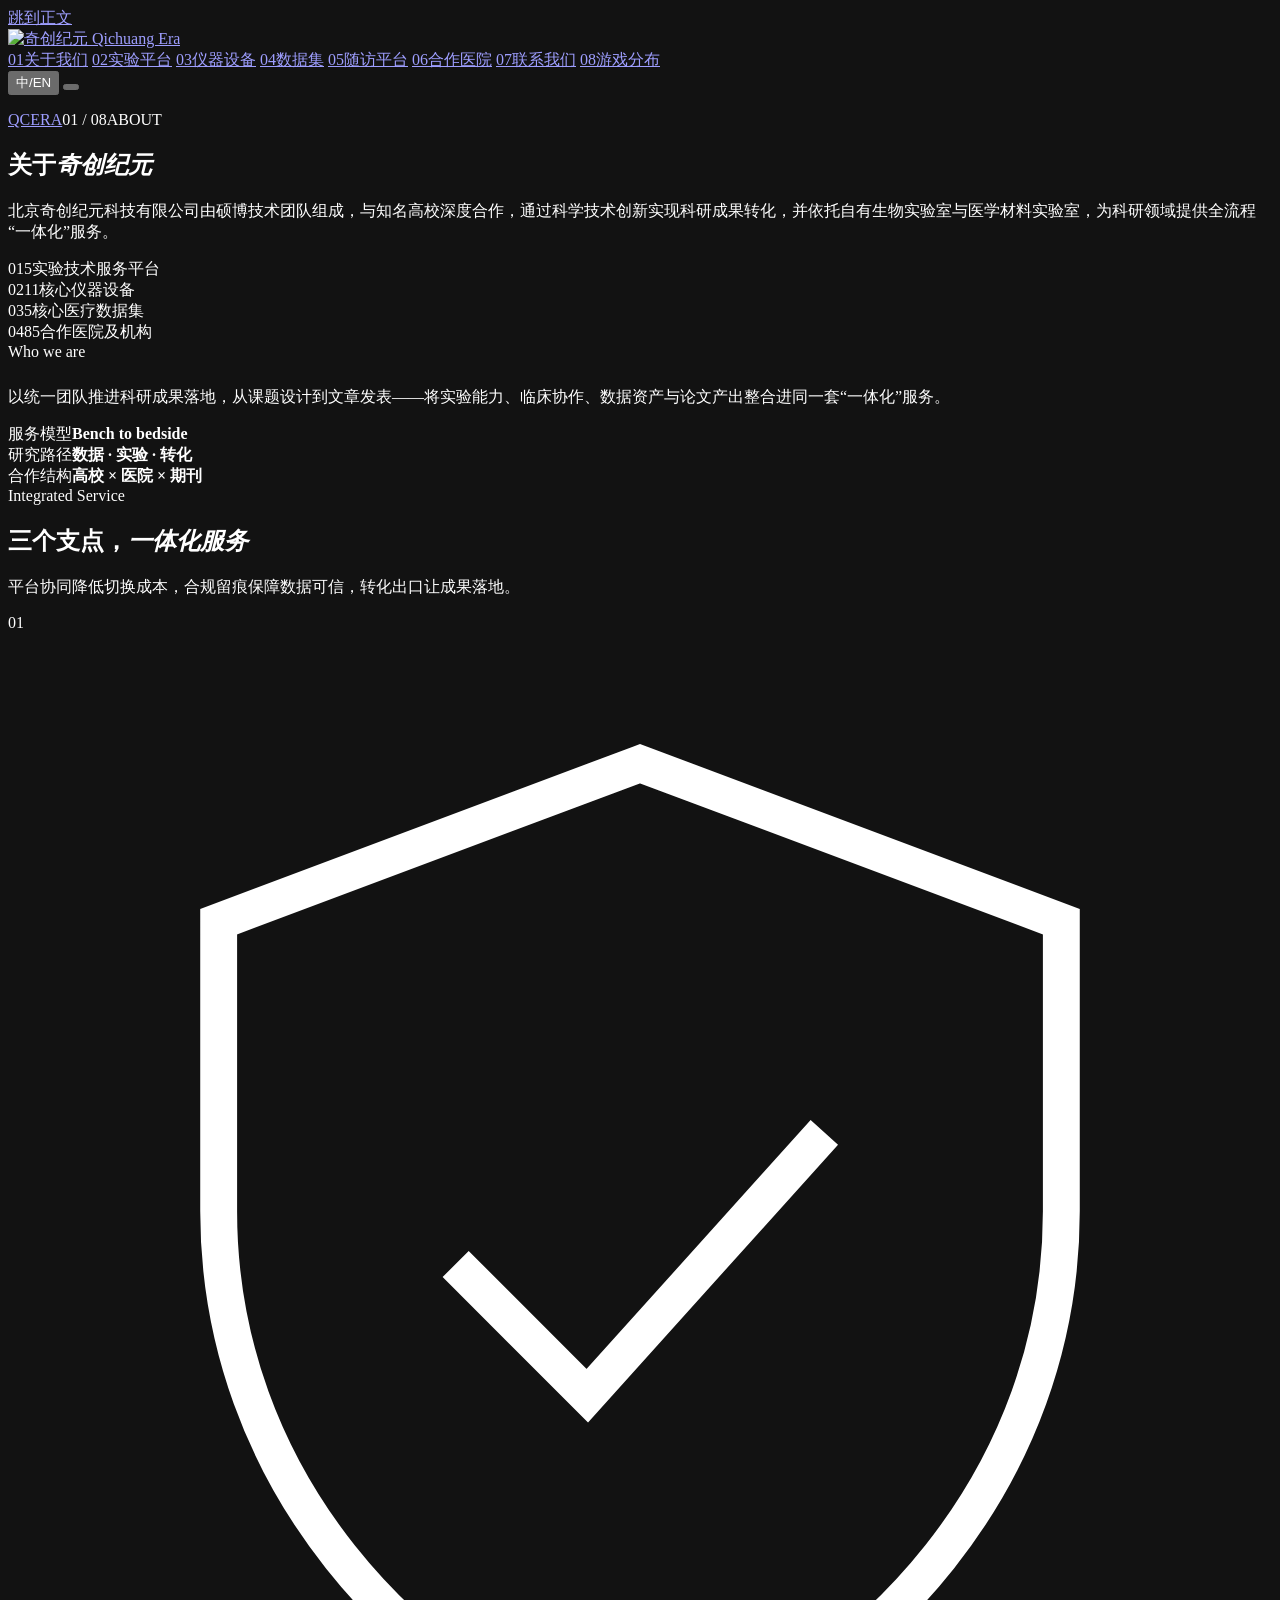
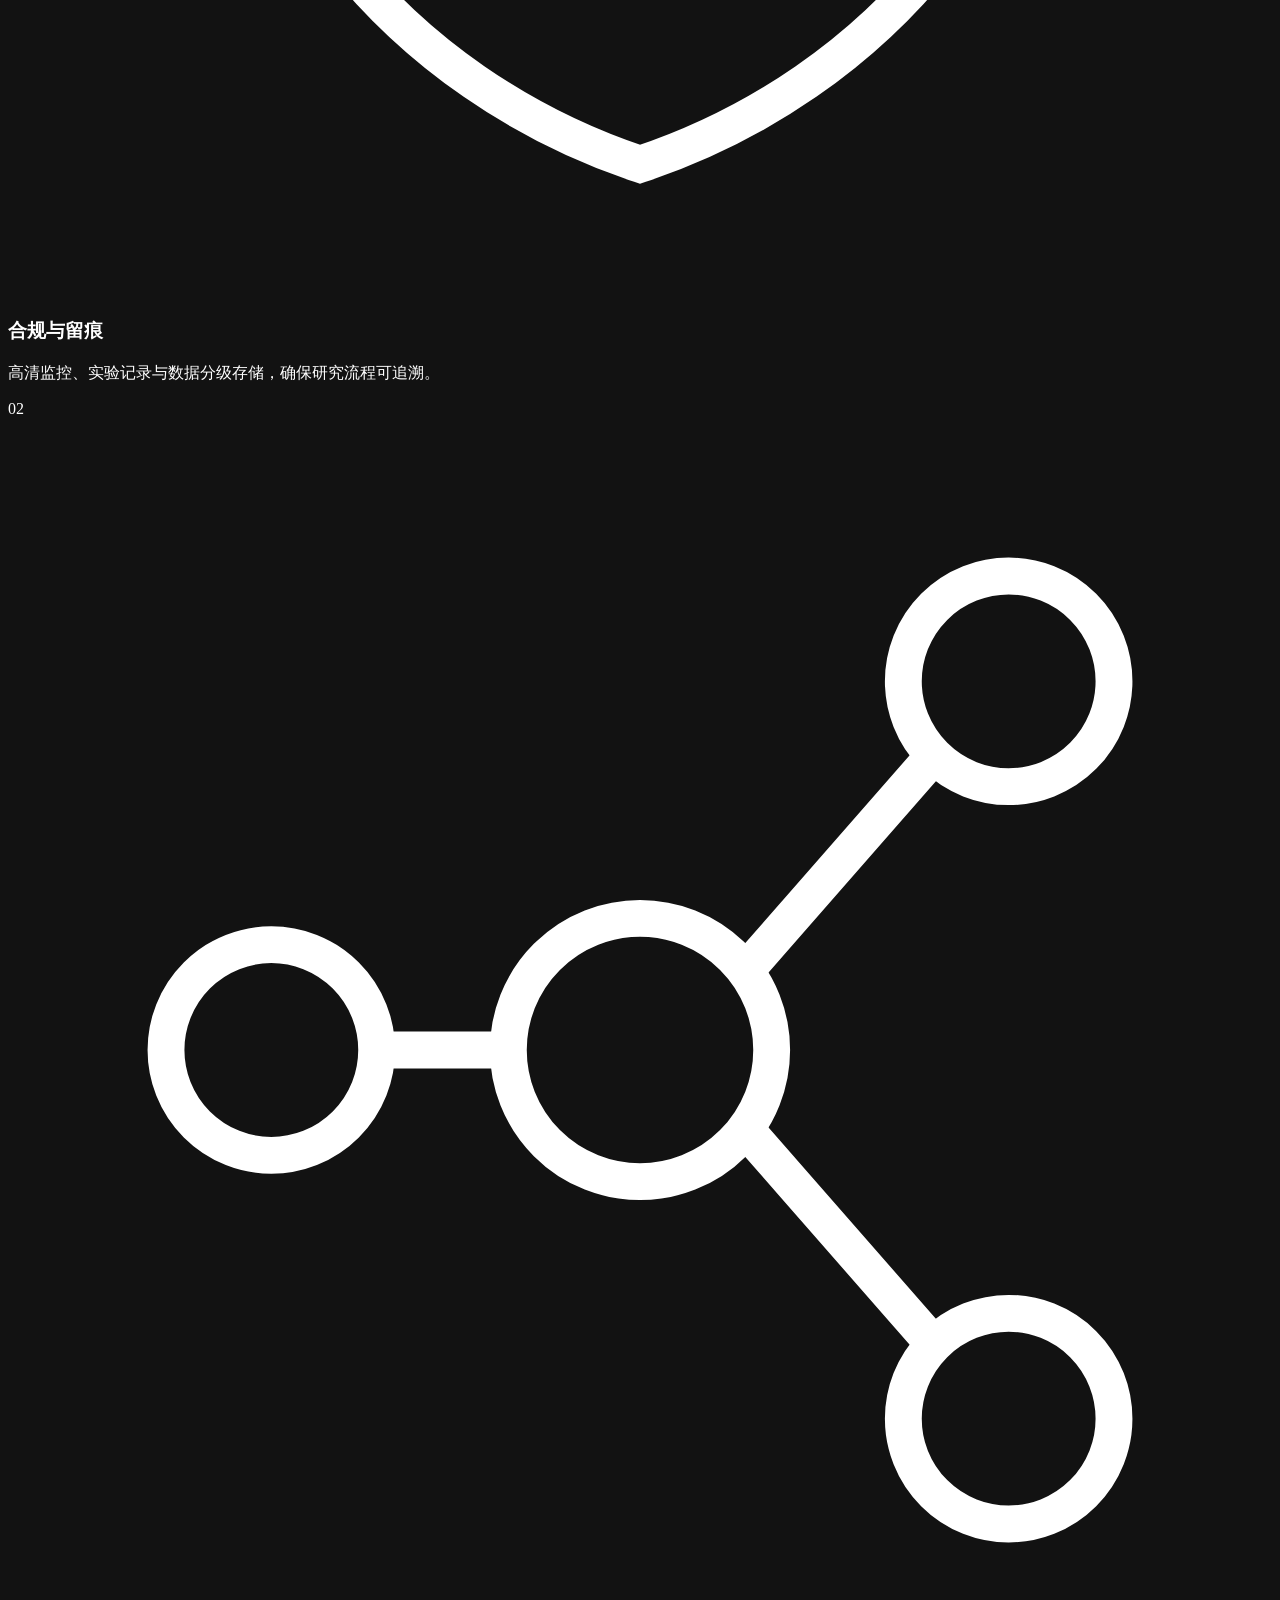
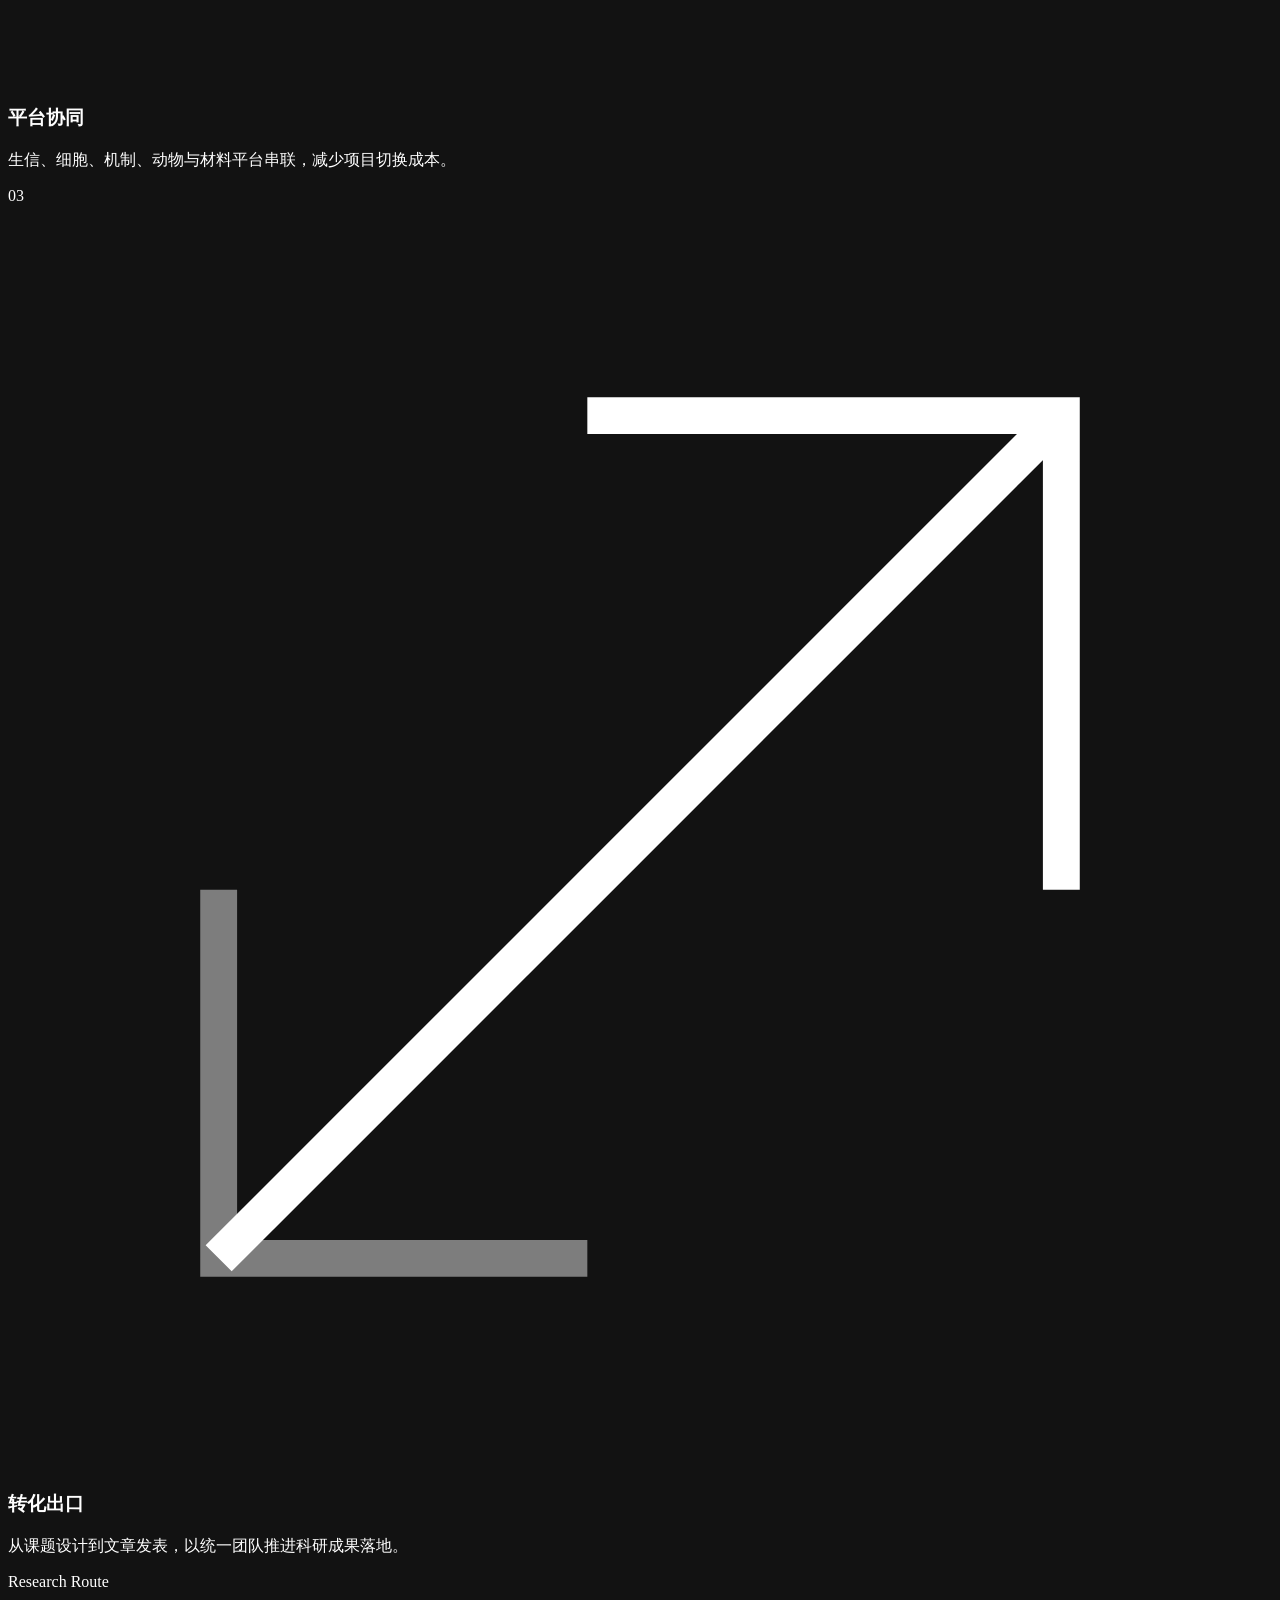
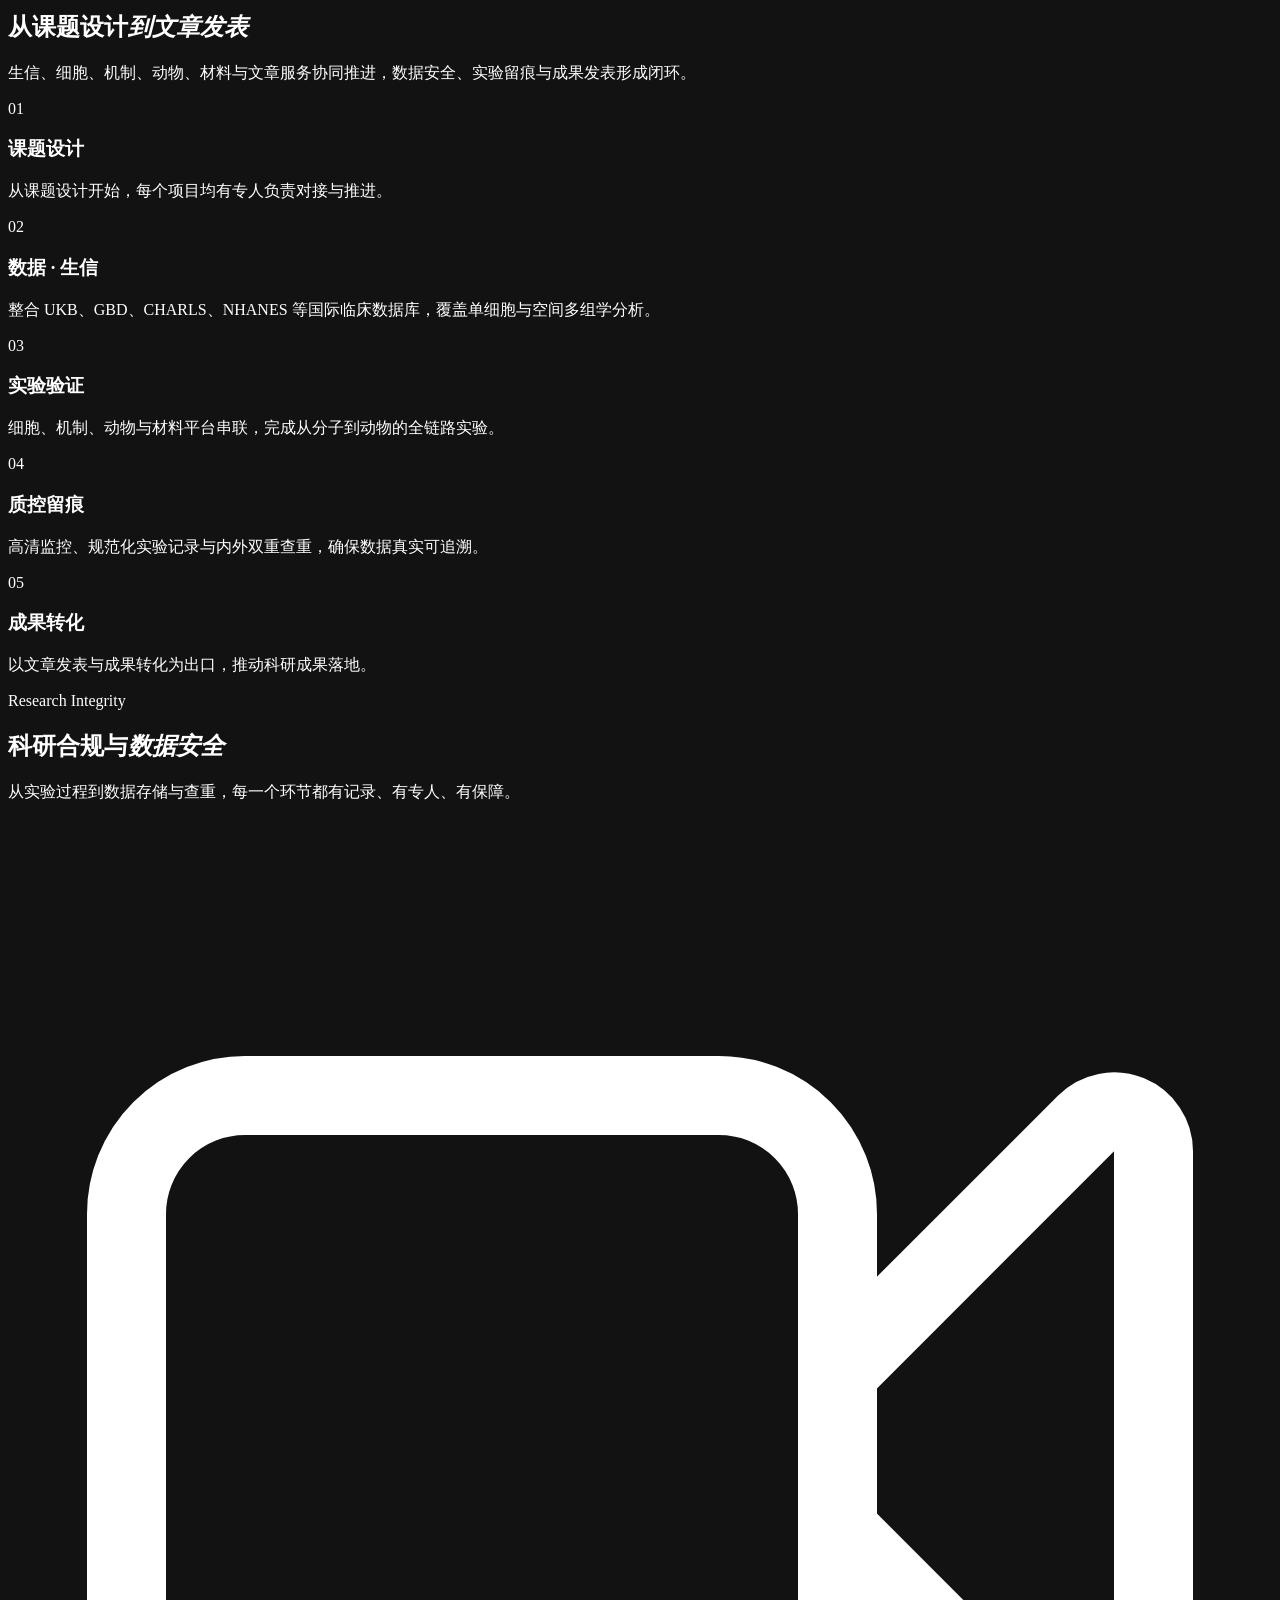
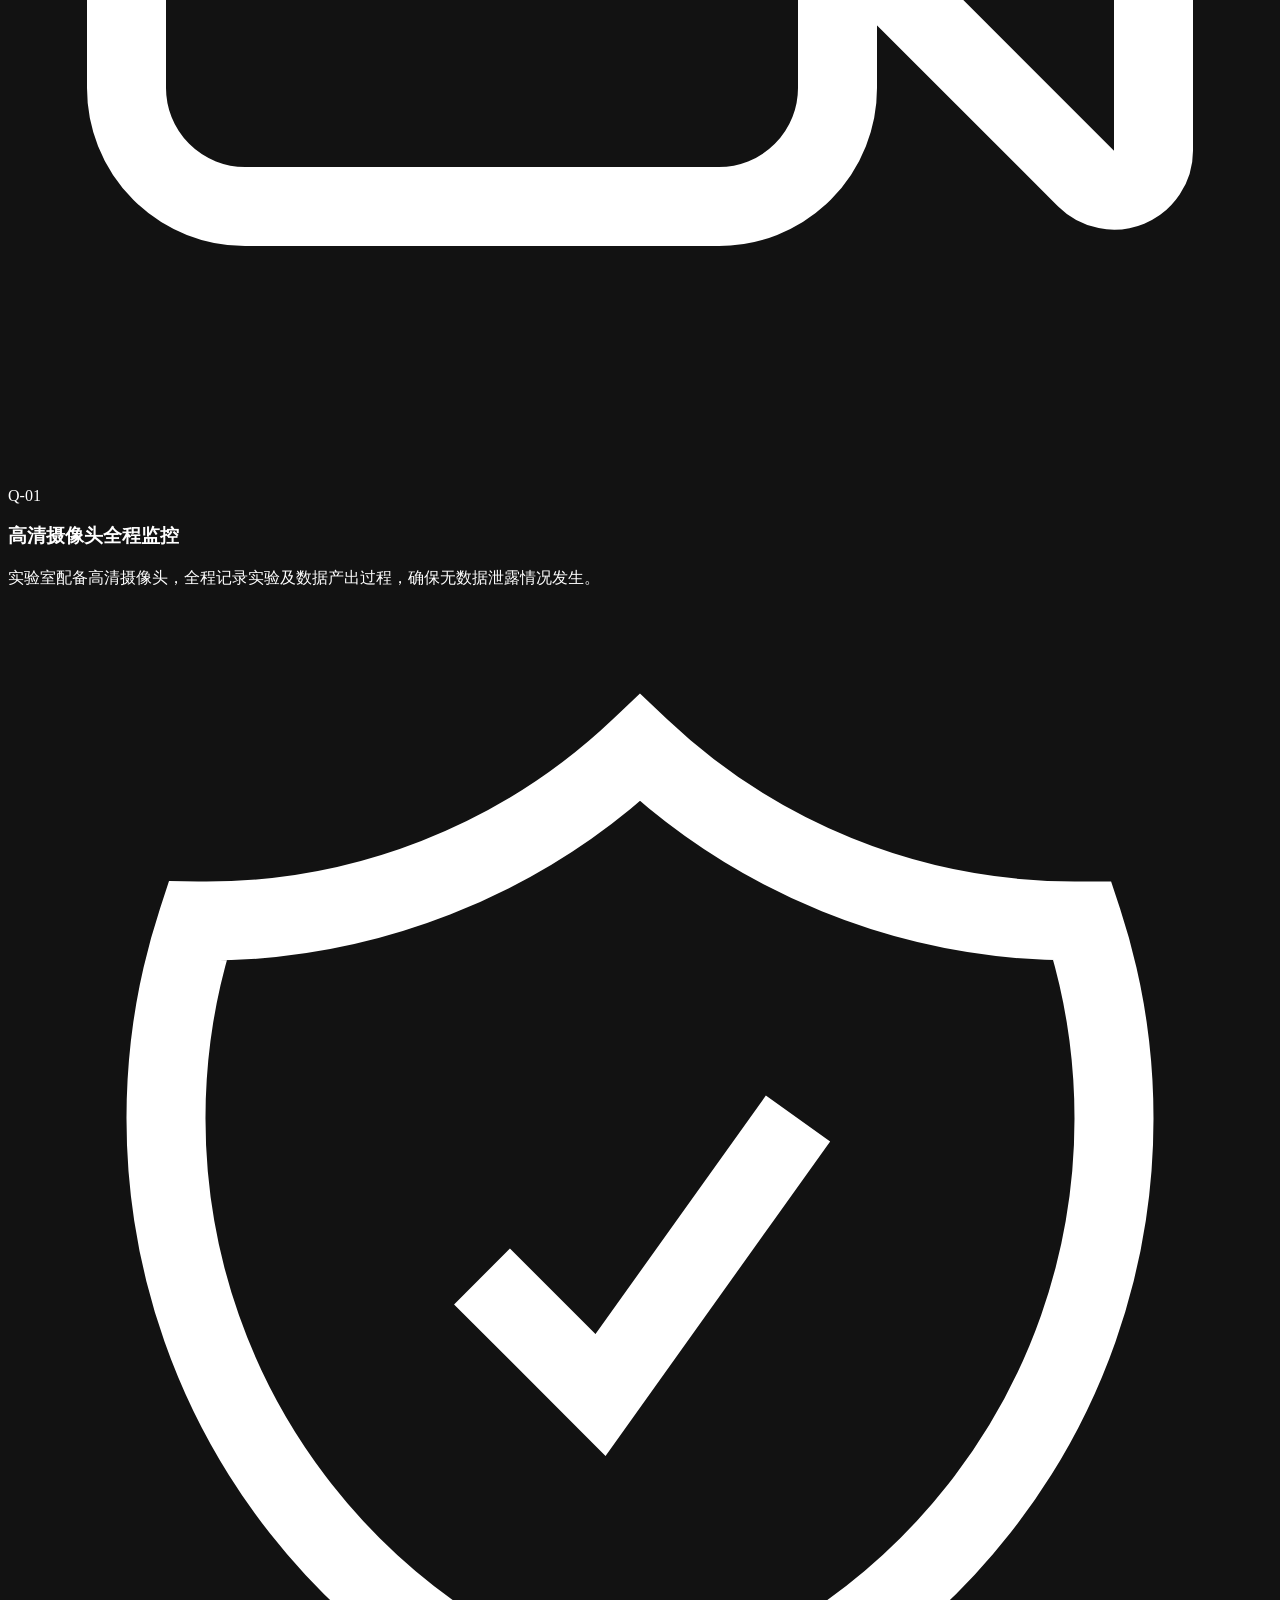
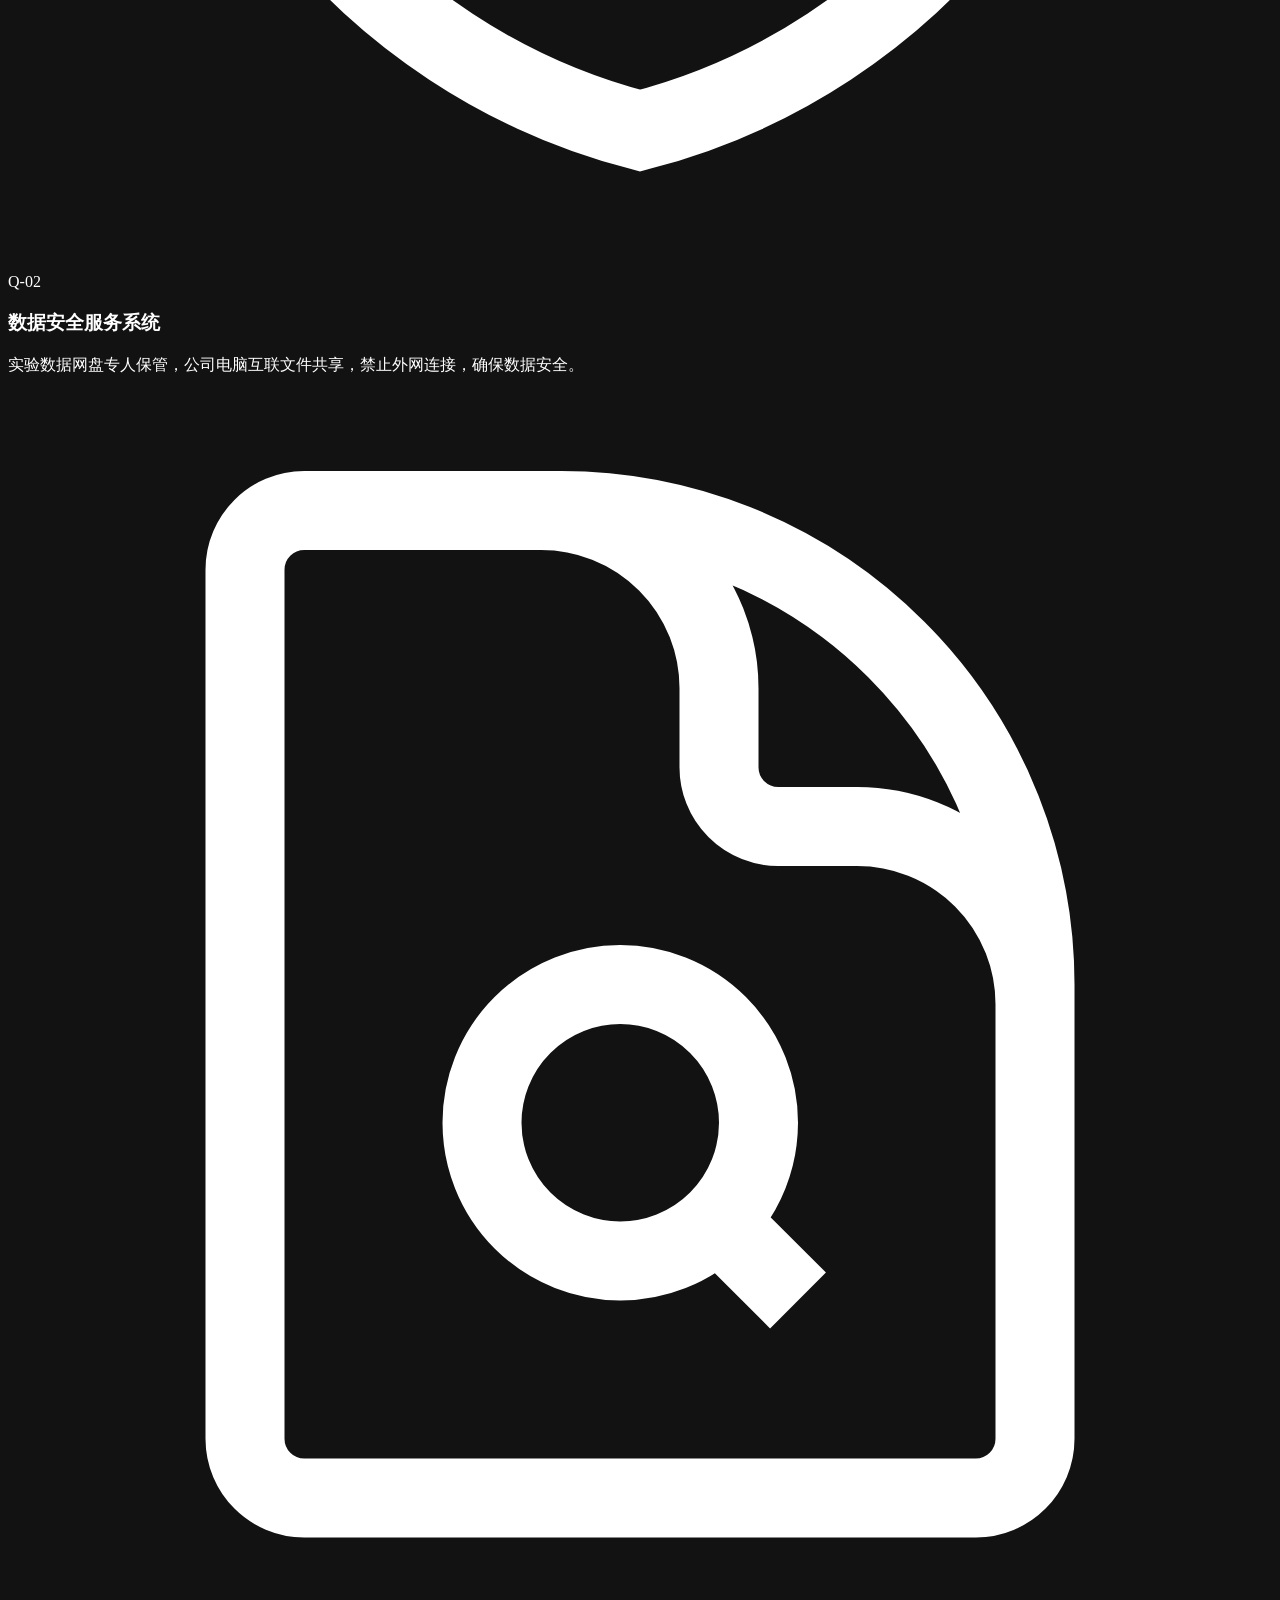
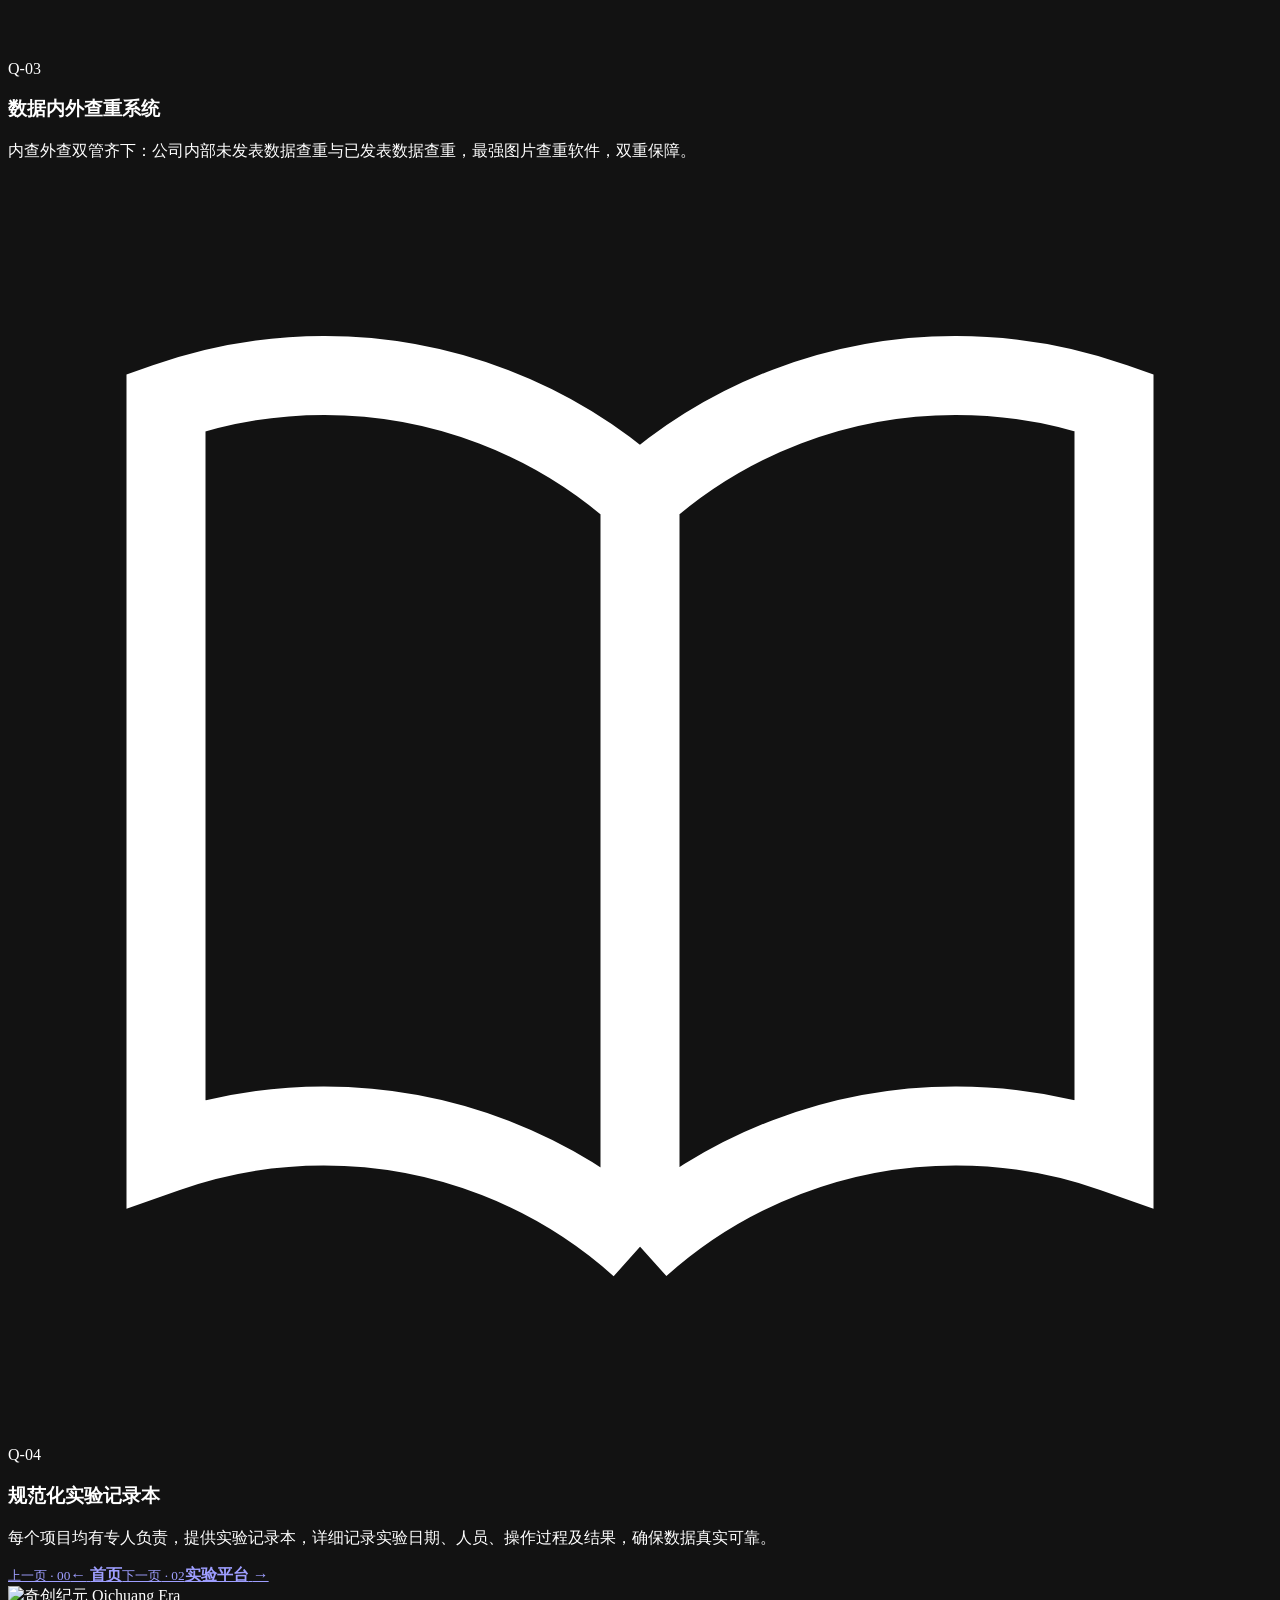
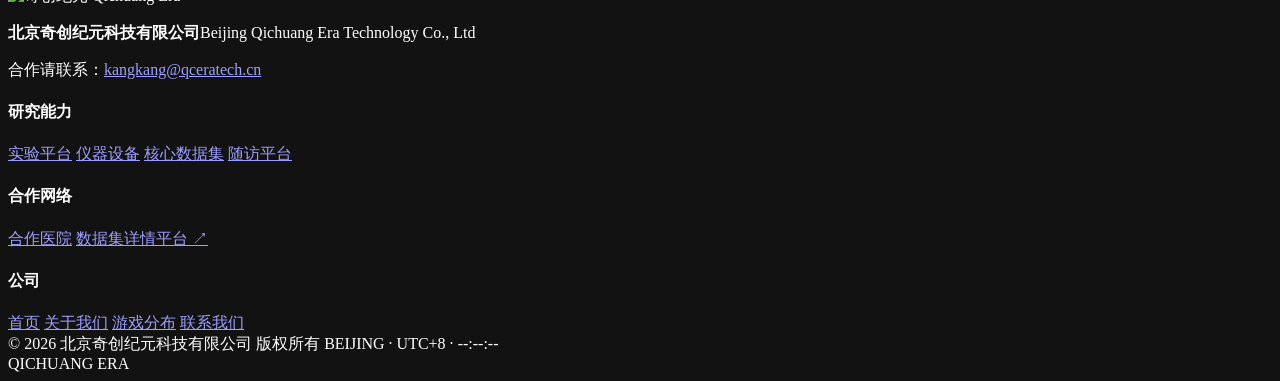
==== about/index.html @ eb23322e "Hide the partners page for now The 合作单位 page is taken off the site at the owner's request: no nav, f" ====
<!doctype html>
<html lang="zh-CN">
<head>
<meta charset="utf-8">
<meta name="viewport" content="width=device-width, initial-scale=1, viewport-fit=cover">
<title data-en="About | Qichuang Era">关于我们 | 奇创纪元</title>
<meta name="description" content="北京奇创纪元科技有限公司由硕博技术团队组成，与知名高校深度合作，依托自有生物实验室与医学材料实验室提供一体化科研服务。" data-en-content="Qichuang Era is a master&#x27;s and doctoral team partnering with renowned universities, providing integrated research services from its own biology and medical materials laboratories.">
<meta name="theme-color" content="#05060a">
<meta name="color-scheme" content="dark">
<meta property="og:type" content="website">
<meta property="og:site_name" content="奇创纪元 Qichuang Era">
<meta property="og:title" content="关于我们 | 奇创纪元">
<meta property="og:description" content="北京奇创纪元科技有限公司由硕博技术团队组成，与知名高校深度合作，依托自有生物实验室与医学材料实验室提供一体化科研服务。">
<meta property="og:image" content="https://knewlabs.ai/assets/img/og.png">
<link rel="icon" href="../assets/img/favicon.svg" type="image/svg+xml">
<link rel="apple-touch-icon" href="../assets/img/apple-touch-icon.png">
<link rel="preload" href="../assets/fonts/geist-latin.woff2" as="font" type="font/woff2" crossorigin>
<link rel="stylesheet" href="../assets/css/site.css">
<script>try{var l=new URLSearchParams(location.search).get('lang')||localStorage.getItem('qcera-lang');if(l==='en')document.documentElement.lang='en'}catch(e){}</script>
<script>try{if(!sessionStorage.getItem('qc-intro')&&!location.hash&&!matchMedia('(prefers-reduced-motion: reduce)').matches){sessionStorage.setItem('qc-intro','1');document.documentElement.classList.add('qc-intro-on');self.qcIntroAt=performance.now()}}catch(e){}</script>
</head>
<body data-page="about">
<a class="skip" href="#main" data-en="Skip to content">跳到正文</a>
<header class="site-header">
  <div class="wrap header-inner">
    <a class="brand" href="../" aria-label="奇创纪元 首页" data-en-aria-label="Qichuang Era home"><img src="../assets/img/logo-light.webp" alt="奇创纪元 Qichuang Era" width="560" height="234"></a>
    <nav class="nav" id="site-nav" aria-label="主导航" data-en-aria-label="Main">
      <a href="../about/" aria-current="page"><span class="nav-index">01</span><span data-en="About">关于我们</span></a>
      <a href="../platforms/"><span class="nav-index">02</span><span data-en="Platforms">实验平台</span></a>
      <a href="../equipment/"><span class="nav-index">03</span><span data-en="Equipment">仪器设备</span></a>
      <a href="../datasets/"><span class="nav-index">04</span><span data-en="Datasets">数据集</span></a>
      <a href="../followup/"><span class="nav-index">05</span><span data-en="Follow-up">随访平台</span></a>
      <a href="../hospitals/"><span class="nav-index">06</span><span data-en="Hospitals">合作医院</span></a>
      <a href="../contact/"><span class="nav-index">07</span><span data-en="Contact">联系我们</span></a>
      <a href="../games/"><span class="nav-index">08</span><span data-en="Games">游戏分布</span></a>
    </nav>
    <div class="header-tools">
      <button class="lang" id="lang-toggle" type="button" aria-label="Switch to English"><span class="lang-zh">中</span><span class="lang-sep">/</span><span class="lang-en">EN</span></button>
      <button class="menu-btn" type="button" aria-expanded="false" aria-controls="site-nav" aria-label="菜单" data-en-aria-label="Menu"><i></i><i></i></button>
    </div>
  </div>
</header>
<main id="main">
<section class="page-hero">
  <div class="page-hero-glow" aria-hidden="true"></div>
  <div class="wrap">
    <p class="crumbs"><a href="../">QCERA</a><span class="sep"></span><span>01 / 08</span><span class="sep"></span><span class="here">ABOUT</span></p>
    <h1><span data-en="About ">关于</span><em data-en="Qichuang Era">奇创纪元</em></h1>
    <p class="lead" data-en="Beijing Qichuang Era Technology Co., Ltd is built by a team of master&#x27;s and doctoral researchers in deep partnership with renowned universities. We turn scientific innovation into research outcomes and, with our own biology and medical materials laboratories, provide integrated full-process services to the research community.">北京奇创纪元科技有限公司由硕博技术团队组成，与知名高校深度合作，通过科学技术创新实现科研成果转化，并依托自有生物实验室与医学材料实验室，为科研领域提供全流程“一体化”服务。</p>
    <div class="stats reveal" style="--n:4"><div class="stat"><span class="stat-index">01</span><span class="stat-value"><span data-stat="platforms" data-count="5">5</span></span><span class="stat-label" data-en="Laboratory platforms">实验技术服务平台</span></div><div class="stat"><span class="stat-index">02</span><span class="stat-value"><span data-stat="equipment" data-count="11">11</span></span><span class="stat-label" data-en="Core instruments">核心仪器设备</span></div><div class="stat"><span class="stat-index">03</span><span class="stat-value"><span data-stat="datasets" data-count="5">5</span></span><span class="stat-label" data-en="Core medical datasets">核心医疗数据集</span></div><div class="stat"><span class="stat-index">04</span><span class="stat-value"><span data-stat="institutions" data-count="85">85</span></span><span class="stat-label" data-en="Partner hospitals &amp; institutions">合作医院及机构</span></div></div>
  </div>
</section>

<section class="section">
  <div class="wrap about-intro">
    <div>
      <span class="eyebrow" data-en="Who we are">Who we are</span>
      <p class="statement reveal" style="margin-top:26px" data-en-html="One team takes research &lt;span class=&quot;grad&quot;&gt;from project design to publication&lt;/span&gt; &lt;span class=&quot;muted&quot;&gt;— bringing experimental capability, clinical collaboration, data assets and publication output into one integrated service.&lt;/span&gt;">以统一团队推进科研成果落地，<span class="grad">从课题设计到文章发表</span><span class="muted">——将实验能力、临床协作、数据资产与论文产出整合进同一套“一体化”服务。</span></p>
    </div>
    <aside>
      <div class="card kv reveal"><span data-en="Service model">服务模型</span><strong>Bench to bedside</strong></div>
      <div class="card kv reveal"><span data-en="Research route">研究路径</span><strong data-en="Data · Experiment · Translation">数据 · 实验 · 转化</strong></div>
      <div class="card kv reveal"><span data-en="Partner structure">合作结构</span><strong data-en="Universities × Hospitals × Journals">高校 × 医院 × 期刊</strong></div>
    </aside>
  </div>
</section>
<section class="section">
  <div class="wrap">
    <div class="section-head">
      <div><span class="eyebrow" data-en="Integrated Service">Integrated Service</span>
        <h2><span data-en="Three pillars of ">三个支点，</span><em data-en="integrated service">一体化服务</em></h2></div>
      <p class="reveal" data-en="Connected platforms lower hand-off costs, traceability keeps data trustworthy, and a clear exit carries results into practice.">平台协同降低切换成本，合规留痕保障数据可信，转化出口让成果落地。</p>
    </div>
    <div class="pillars"><div class="card pillar reveal"><span class="n">01</span><span class="ico" aria-hidden="true"><svg viewBox="0 0 48 48" fill="none" stroke="currentColor" stroke-width="1.4"><path d="M24 5 8 11v11c0 10 7 18 16 21 9-3 16-11 16-21V11z"/><path d="m17 24 5 5 9-10"/></svg></span><h3 data-en="Integrity layer">合规与留痕</h3><p data-en="HD monitoring, experiment logs and graded data storage make the whole workflow traceable.">高清监控、实验记录与数据分级存储，确保研究流程可追溯。</p></div><div class="card pillar reveal"><span class="n">02</span><span class="ico" aria-hidden="true"><svg viewBox="0 0 48 48" fill="none" stroke="currentColor" stroke-width="1.4"><circle cx="10" cy="24" r="4"/><circle cx="38" cy="10" r="4"/><circle cx="38" cy="38" r="4"/><circle cx="24" cy="24" r="5"/><path d="M14 24h5M28 21l7-8M28 27l7 8" /></svg></span><h3 data-en="Platform sync">平台协同</h3><p data-en="Bioinformatics, cell, mechanism, animal and materials platforms are connected to cut hand-off costs.">生信、细胞、机制、动物与材料平台串联，减少项目切换成本。</p></div><div class="card pillar reveal"><span class="n">03</span><span class="ico" aria-hidden="true"><svg viewBox="0 0 48 48" fill="none" stroke="currentColor" stroke-width="1.4"><path d="M8 40 40 8M22 8h18v18"/><path d="M8 26v14h14" opacity=".45"/></svg></span><h3 data-en="Translation exit">转化出口</h3><p data-en="From project design to publication, one coordinated team carries research to real output.">从课题设计到文章发表，以统一团队推进科研成果落地。</p></div></div>
  </div>
</section>
<section class="section">
  <div class="wrap">
    <div class="section-head">
      <div><span class="eyebrow" data-en="Research Route">Research Route</span>
        <h2><span data-en="From project design ">从课题设计</span><em data-en="to publication">到文章发表</em></h2></div>
      <p class="reveal" data-en="Bioinformatics, cell, mechanism, animal, materials and manuscript services move together; data security, traceability and publication close the loop.">生信、细胞、机制、动物、材料与文章服务协同推进，数据安全、实验留痕与成果发表形成闭环。</p>
    </div>
    <div class="pipeline"><div class="pipe-step reveal"><span class="pipe-node">01</span><h3 data-en="Project design">课题设计</h3><p data-en="Every project starts at design, with a dedicated owner from day one.">从课题设计开始，每个项目均有专人负责对接与推进。</p></div><div class="pipe-step reveal"><span class="pipe-node">02</span><h3 data-en="Data · Bioinformatics">数据 · 生信</h3><p data-en="UKB, GBD, CHARLS, NHANES and other clinical databases, plus single-cell and spatial multi-omics.">整合 UKB、GBD、CHARLS、NHANES 等国际临床数据库，覆盖单细胞与空间多组学分析。</p></div><div class="pipe-step reveal"><span class="pipe-node">03</span><h3 data-en="Experiments">实验验证</h3><p data-en="Cell, mechanism, animal and materials platforms run the pipeline from molecules to animal models.">细胞、机制、动物与材料平台串联，完成从分子到动物的全链路实验。</p></div><div class="pipe-step reveal"><span class="pipe-node">04</span><h3 data-en="Quality &amp; traceability">质控留痕</h3><p data-en="HD monitoring, standardised lab notebooks and dual duplicate checks keep data authentic and traceable.">高清监控、规范化实验记录与内外双重查重，确保数据真实可追溯。</p></div><div class="pipe-step reveal"><span class="pipe-node">05</span><h3 data-en="Translation">成果转化</h3><p data-en="Publication and translation as the outcome, carrying research into practice.">以文章发表与成果转化为出口，推动科研成果落地。</p></div></div>
  </div>
</section>
<section class="section">
  <div class="wrap">
    <div class="section-head">
      <div><span class="eyebrow" data-en="Research Integrity">Research Integrity</span>
        <h2><span data-en="Research integrity ">科研合规与</span><em data-en="and data security">数据安全</em></h2></div>
      <p class="reveal" data-en="From the bench to storage and duplicate checks, every step is recorded, owned and safeguarded.">从实验过程到数据存储与查重，每一个环节都有记录、有专人、有保障。</p>
    </div>
    <div class="quality"><div class="card q-card reveal"><span class="ico" aria-hidden="true"><svg viewBox="0 0 24 24" fill="none" stroke="currentColor" stroke-width="1.5"><path d="M15.75 10.5l4.72-4.72a.75.75 0 011.28.53v11.38a.75.75 0 01-1.28.53l-4.72-4.72M4.5 18.75h9a2.25 2.25 0 002.25-2.25v-9a2.25 2.25 0 00-2.25-2.25h-9A2.25 2.25 0 002.25 7.5v9a2.25 2.25 0 002.25 2.25z"/></svg></span><div><span class="n">Q-01</span><h3 data-en="HD camera monitoring">高清摄像头全程监控</h3><p data-en="Laboratories are equipped with HD cameras that record the entire experiment and data generation process to prevent data leakage.">实验室配备高清摄像头，全程记录实验及数据产出过程，确保无数据泄露情况发生。</p></div></div><div class="card q-card reveal"><span class="ico" aria-hidden="true"><svg viewBox="0 0 24 24" fill="none" stroke="currentColor" stroke-width="1.5"><path d="M9 12.75L11.25 15 15 9.75m-3-7.036A11.959 11.959 0 013.598 6 11.99 11.99 0 003 9.749c0 5.592 3.824 10.29 9 11.623 5.176-1.332 9-6.03 9-11.622 0-1.31-.21-2.571-.598-3.751h-.152c-3.196 0-6.1-1.248-8.25-3.285z"/></svg></span><div><span class="n">Q-02</span><h3 data-en="Data security system">数据安全服务系统</h3><p data-en="Experimental data is kept on dedicated drives by named custodians. Company computers share files internally only, with no external network connection.">实验数据网盘专人保管，公司电脑互联文件共享，禁止外网连接，确保数据安全。</p></div></div><div class="card q-card reveal"><span class="ico" aria-hidden="true"><svg viewBox="0 0 24 24" fill="none" stroke="currentColor" stroke-width="1.5"><path d="M19.5 14.25v-2.625a3.375 3.375 0 00-3.375-3.375h-1.5A1.125 1.125 0 0113.5 7.125v-1.5a3.375 3.375 0 00-3.375-3.375H8.25m5.231 13.481L15 17.25m-4.5-15H5.625c-.621 0-1.125.504-1.125 1.125v16.5c0 .621.504 1.125 1.125 1.125h12.75c.621 0 1.125-.504 1.125-1.125V11.25a9 9 0 00-9-9zm3.75 11.625a2.625 2.625 0 11-5.25 0 2.625 2.625 0 015.25 0z"/></svg></span><div><span class="n">Q-03</span><h3 data-en="Duplicate-check system">数据内外查重系统</h3><p data-en="Dual internal and external checks: unpublished data is checked within the company and published data against external sources, with advanced image-matching software.">内查外查双管齐下：公司内部未发表数据查重与已发表数据查重，最强图片查重软件，双重保障。</p></div></div><div class="card q-card reveal"><span class="ico" aria-hidden="true"><svg viewBox="0 0 24 24" fill="none" stroke="currentColor" stroke-width="1.5"><path d="M12 6.042A8.967 8.967 0 006 3.75c-1.052 0-2.062.18-3 .512v14.25A8.987 8.987 0 016 18c2.305 0 4.408.867 6 2.292m0-14.25a8.966 8.966 0 016-2.292c1.052 0 2.062.18 3 .512v14.25A8.987 8.987 0 0018 18a8.967 8.967 0 00-6 2.292m0-14.25v14.25"/></svg></span><div><span class="n">Q-04</span><h3 data-en="Standardised lab notebooks">规范化实验记录本</h3><p data-en="Each project has a dedicated owner and a lab notebook recording dates, personnel, procedures and results, keeping data authentic and reliable.">每个项目均有专人负责，提供实验记录本，详细记录实验日期、人员、操作过程及结果，确保数据真实可靠。</p></div></div></div>
  </div>
</section>
<nav class="wrap pager" aria-label="翻页" data-en-aria-label="Pagination"><a class="card prev" href="../"><small><span data-en="Previous">上一页</span> · 00</small><strong><span class="arr">←</span> <span data-en="Home">首页</span></strong></a><a class="card next" href="../platforms/"><small><span data-en="Next">下一页</span> · 02</small><strong><span data-en="Platforms">实验平台</span> <span class="arr">→</span></strong></a></nav>
</main>
<footer class="site-footer">
  <div class="wrap">
    <div class="footer-grid">
      <div class="footer-brand">
        <img src="../assets/img/logo-light.webp" alt="奇创纪元 Qichuang Era" width="560" height="234" loading="lazy">
        <p><strong>北京奇创纪元科技有限公司</strong>Beijing Qichuang Era Technology Co., Ltd</p>
        <p class="footer-mail"><span data-en="For collaboration: ">合作请联系：</span><a class="link" href="mailto:kangkang@qceratech.cn">kangkang@qceratech.cn</a></p>
      </div>
      <nav class="footer-col" aria-label="研究能力" data-en-aria-label="Capabilities">
        <h4 data-en="Capabilities">研究能力</h4>
        <a href="../platforms/"><span data-en="Platforms">实验平台</span></a>
        <a href="../equipment/"><span data-en="Equipment">仪器设备</span></a>
        <a href="../datasets/"><span data-en="Datasets">核心数据集</span></a>
        <a href="../followup/"><span data-en="Follow-up platform">随访平台</span></a>
      </nav>
      <nav class="footer-col" aria-label="合作网络" data-en-aria-label="Network">
        <h4 data-en="Network">合作网络</h4>
        <a href="../hospitals/"><span data-en="Hospitals">合作医院</span></a>
        <a href="https://ds-kb-lab.github.io/web-project/" target="_blank" rel="noopener"><span data-en="Dataset platform ↗">数据集详情平台 ↗</span></a>
      </nav>
      <nav class="footer-col" aria-label="公司" data-en-aria-label="Company">
        <h4 data-en="Company">公司</h4>
        <a href="../"><span data-en="Home">首页</span></a>
        <a href="../about/"><span data-en="About">关于我们</span></a>
        <a href="../games/"><span data-en="Games">游戏分布</span></a>
        <a href="../contact/"><span data-en="Contact">联系我们</span></a>
      </nav>
    </div>
    <div class="footer-base">
      <span data-en="© 2026 Beijing Qichuang Era Technology Co., Ltd. All rights reserved.">© 2026 北京奇创纪元科技有限公司 版权所有</span>
      <span>BEIJING · UTC+8 · <span class="clock" data-clock>--:--:--</span></span>
    </div>
  </div>
  <div class="footer-word" aria-hidden="true">QICHUANG ERA</div>
</footer>
<script src="../assets/js/data.js"></script>
<script src="../assets/js/site.js"></script>
<script src="../assets/js/fx.js"></script>
<script src="../assets/js/brand.js"></script>
</body>
</html>
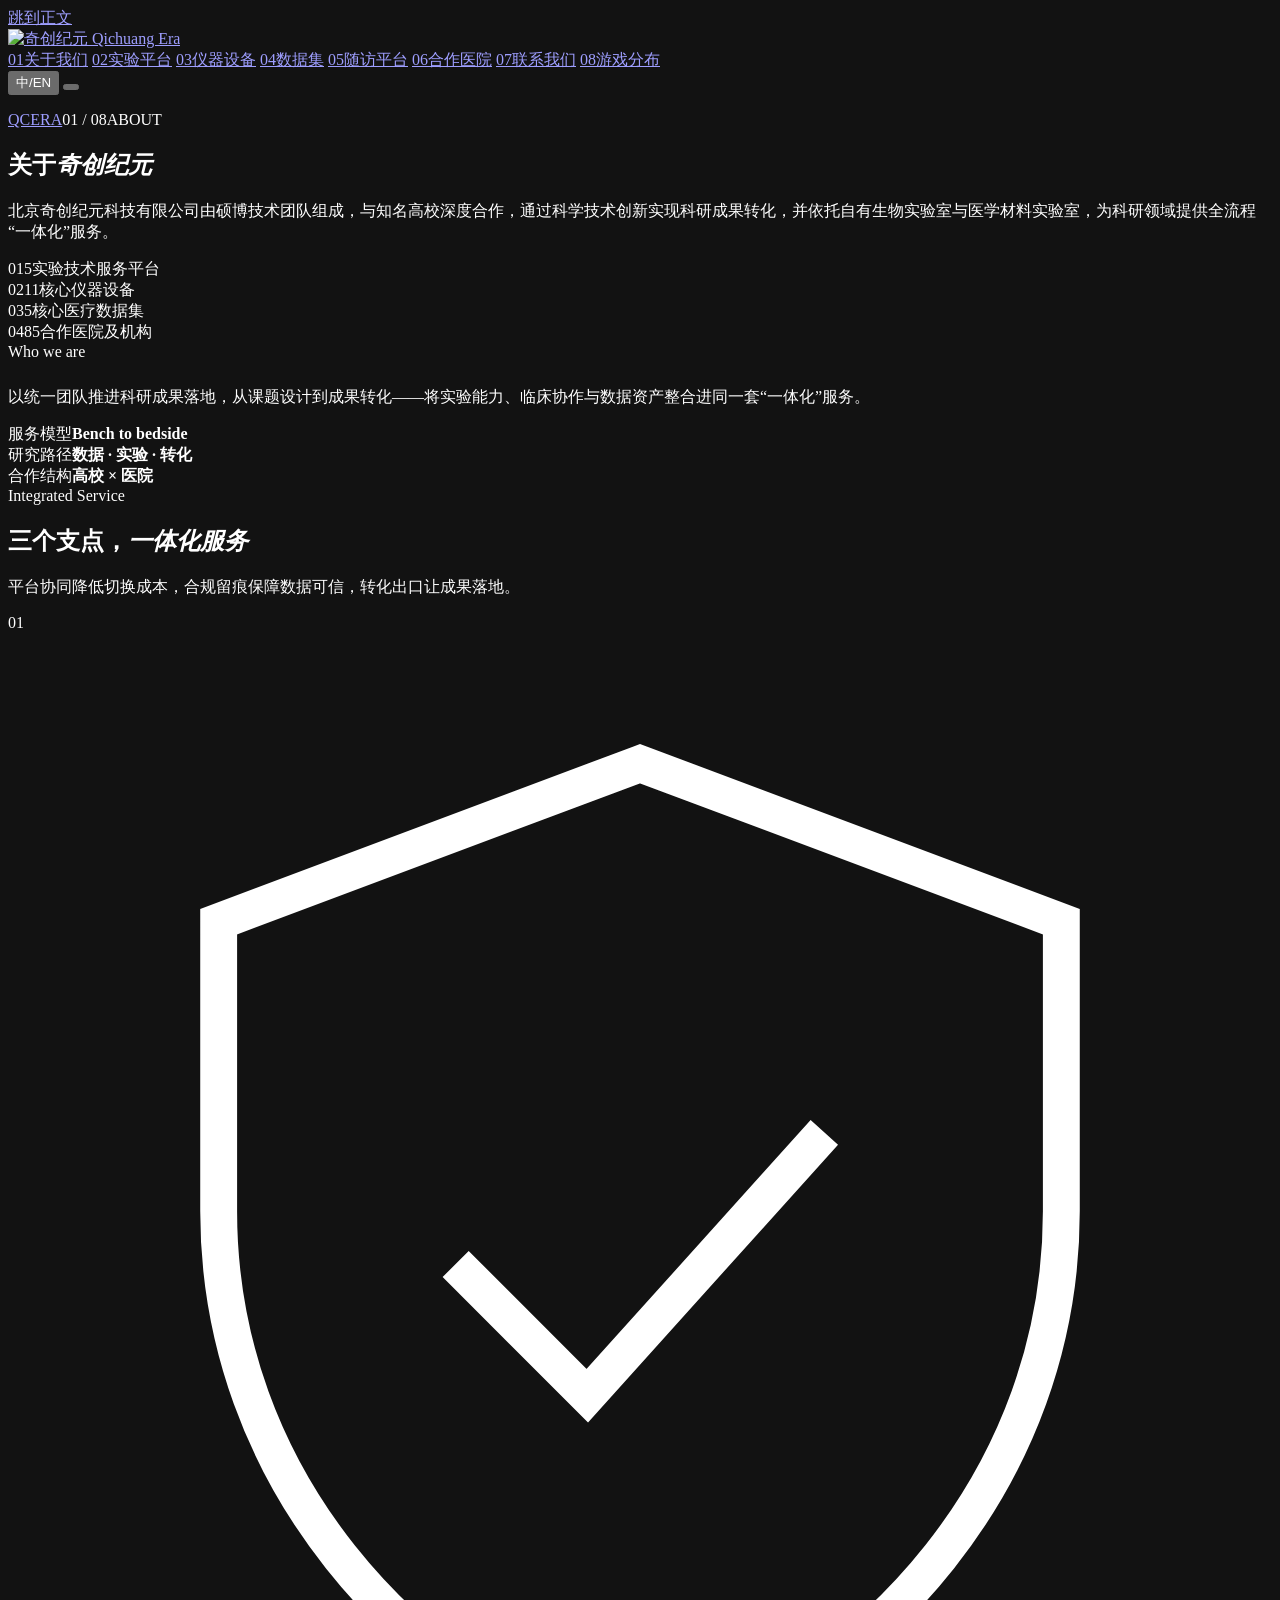
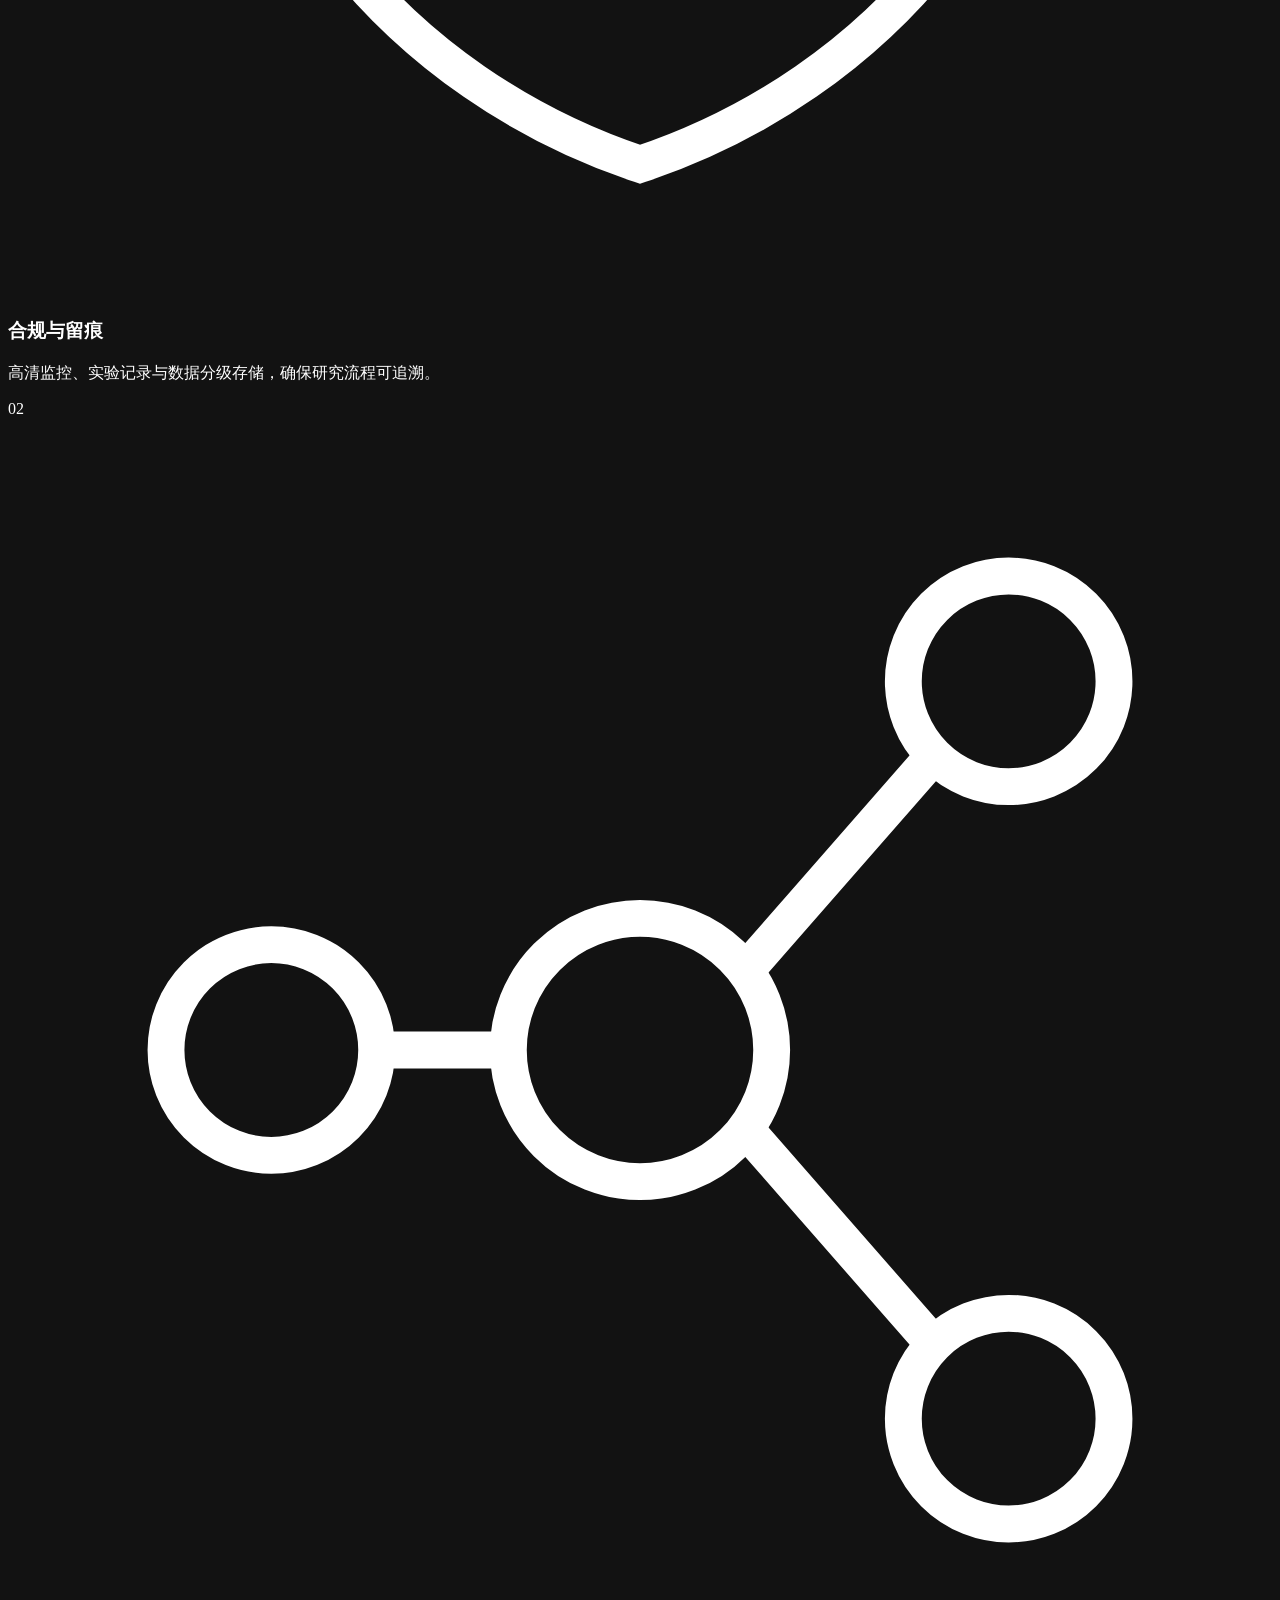
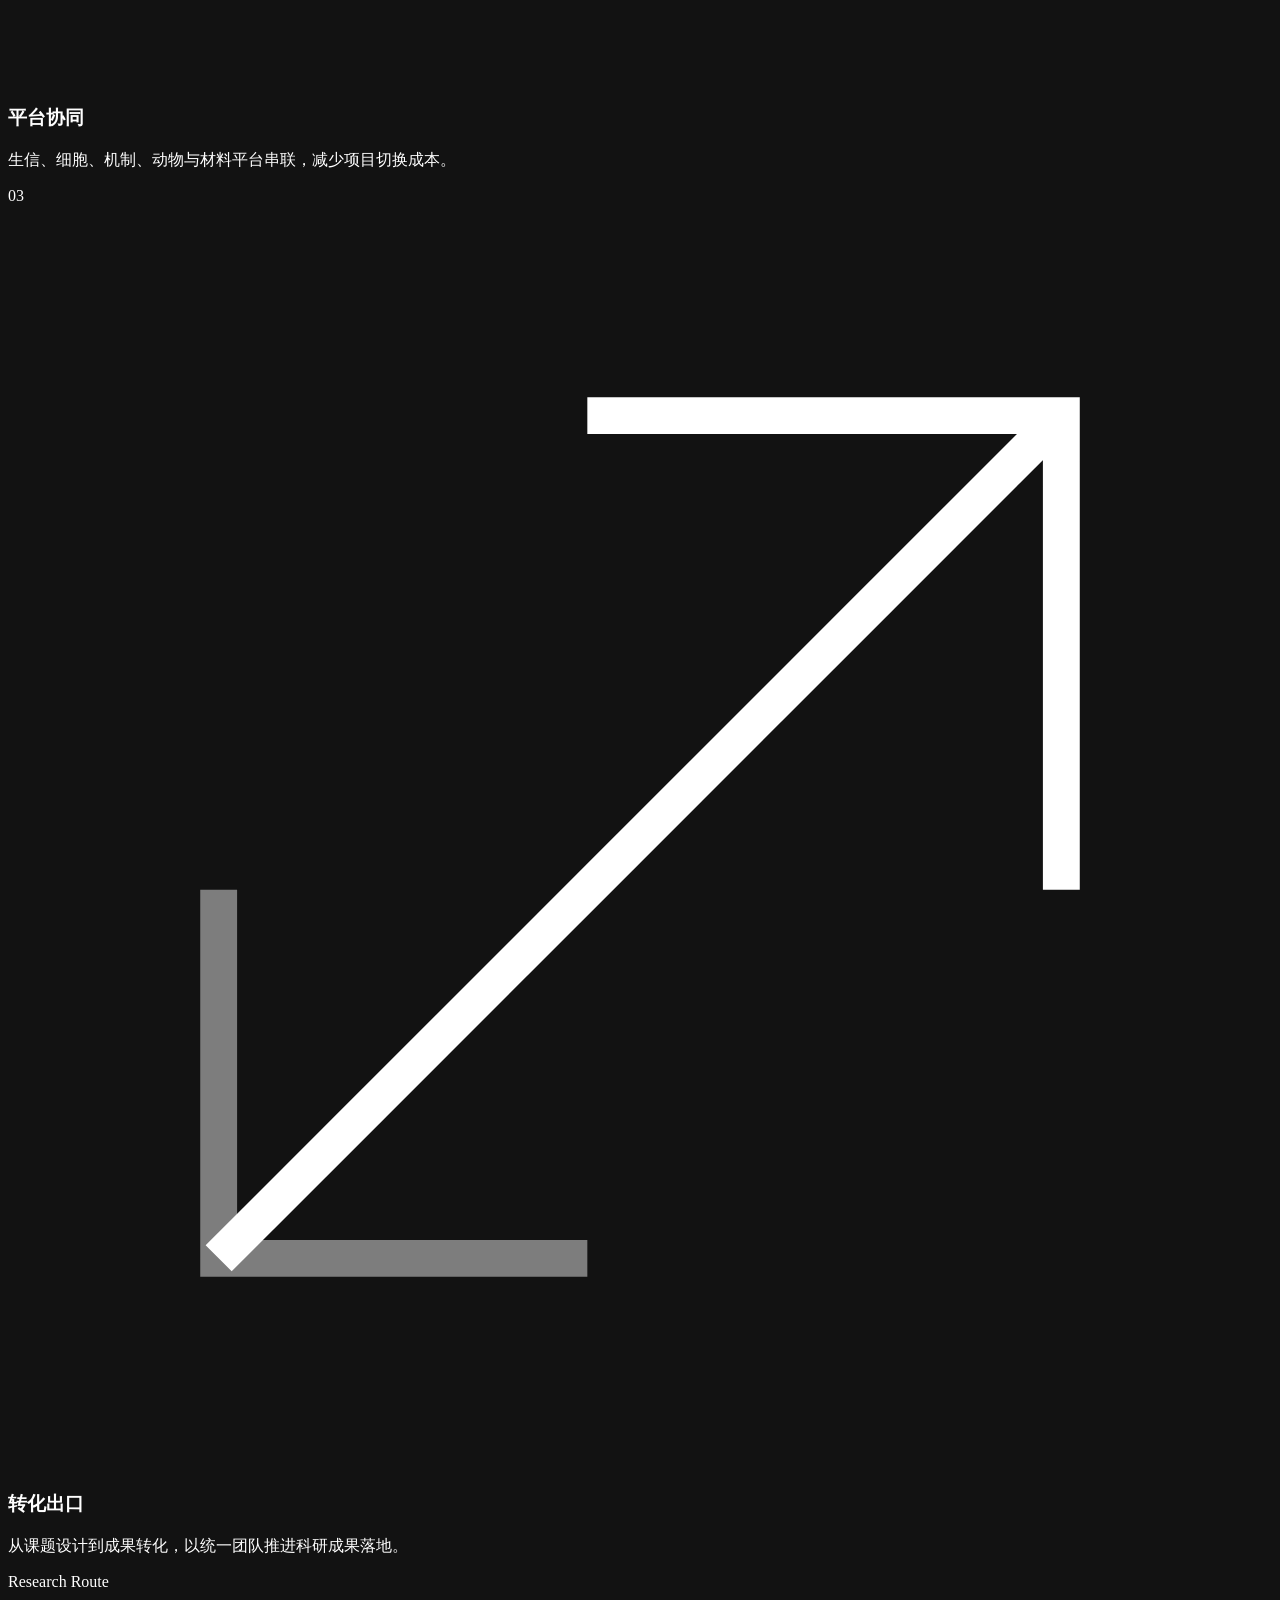
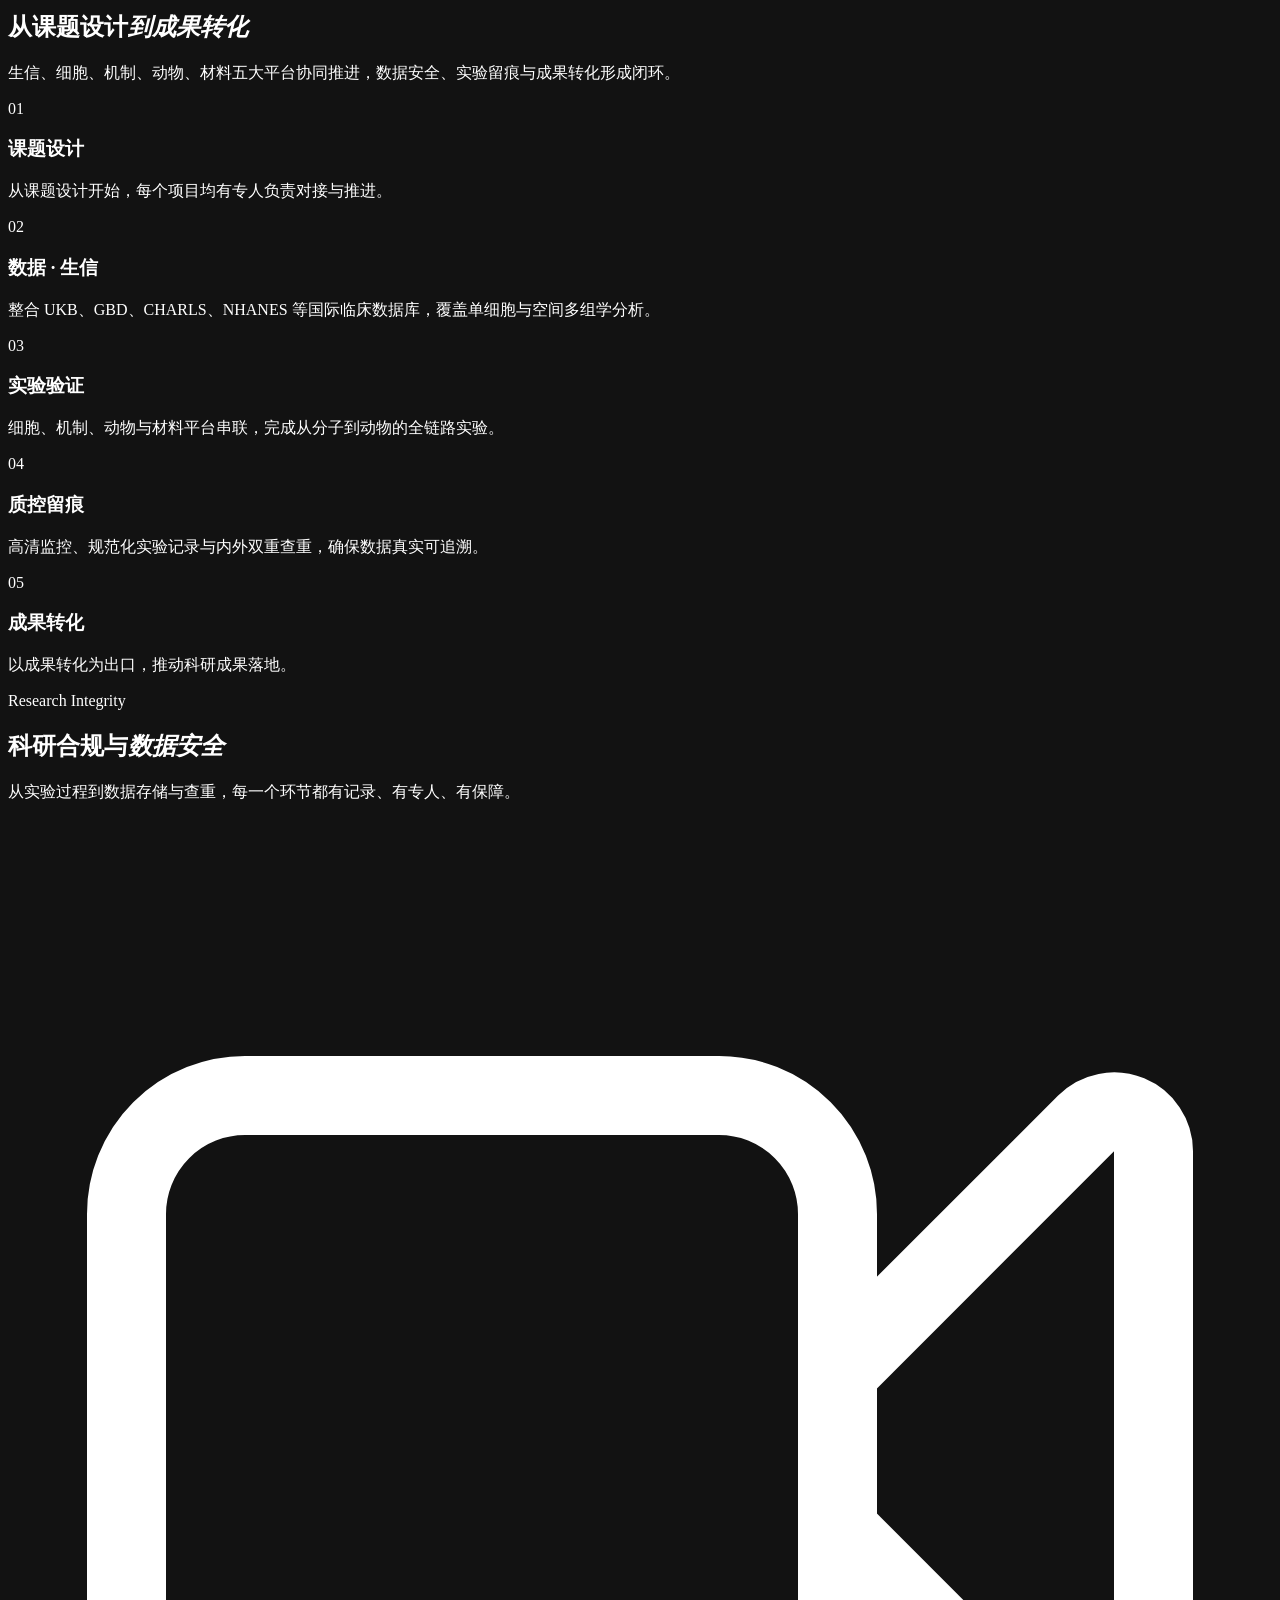
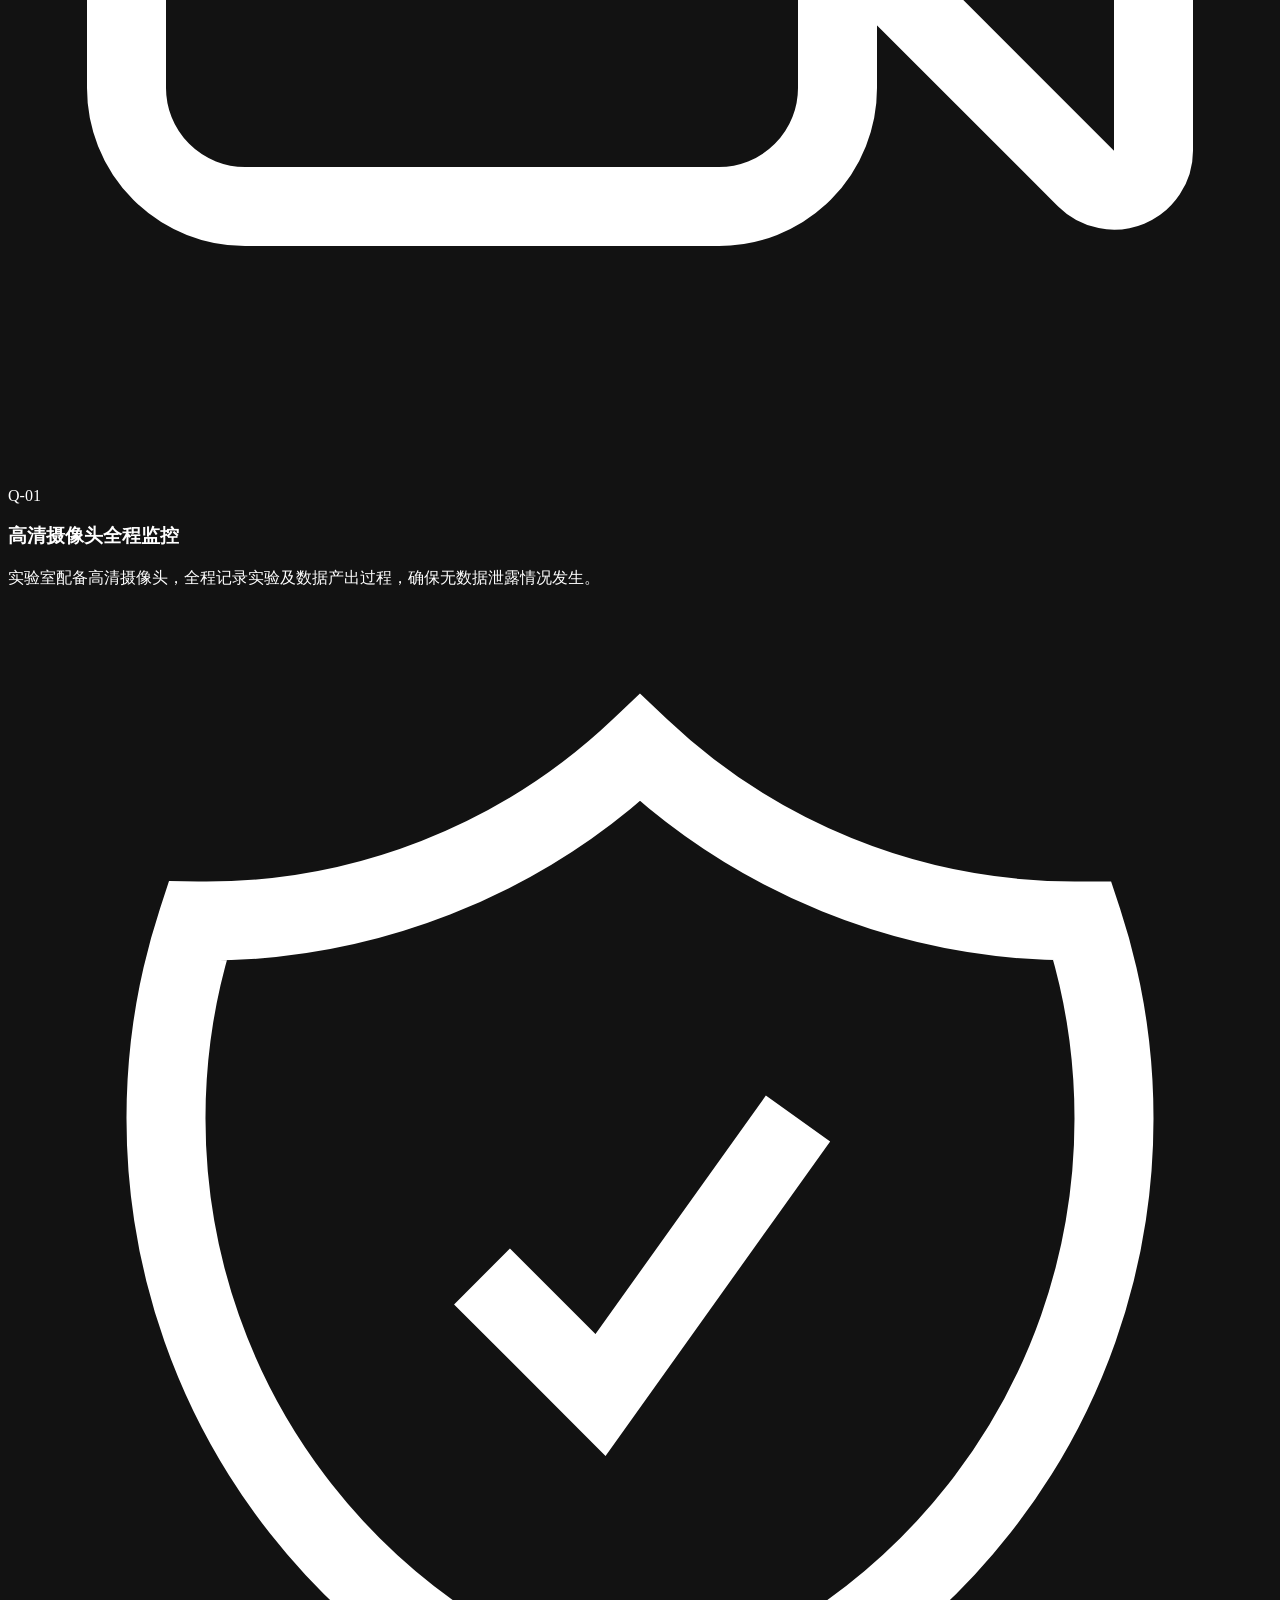
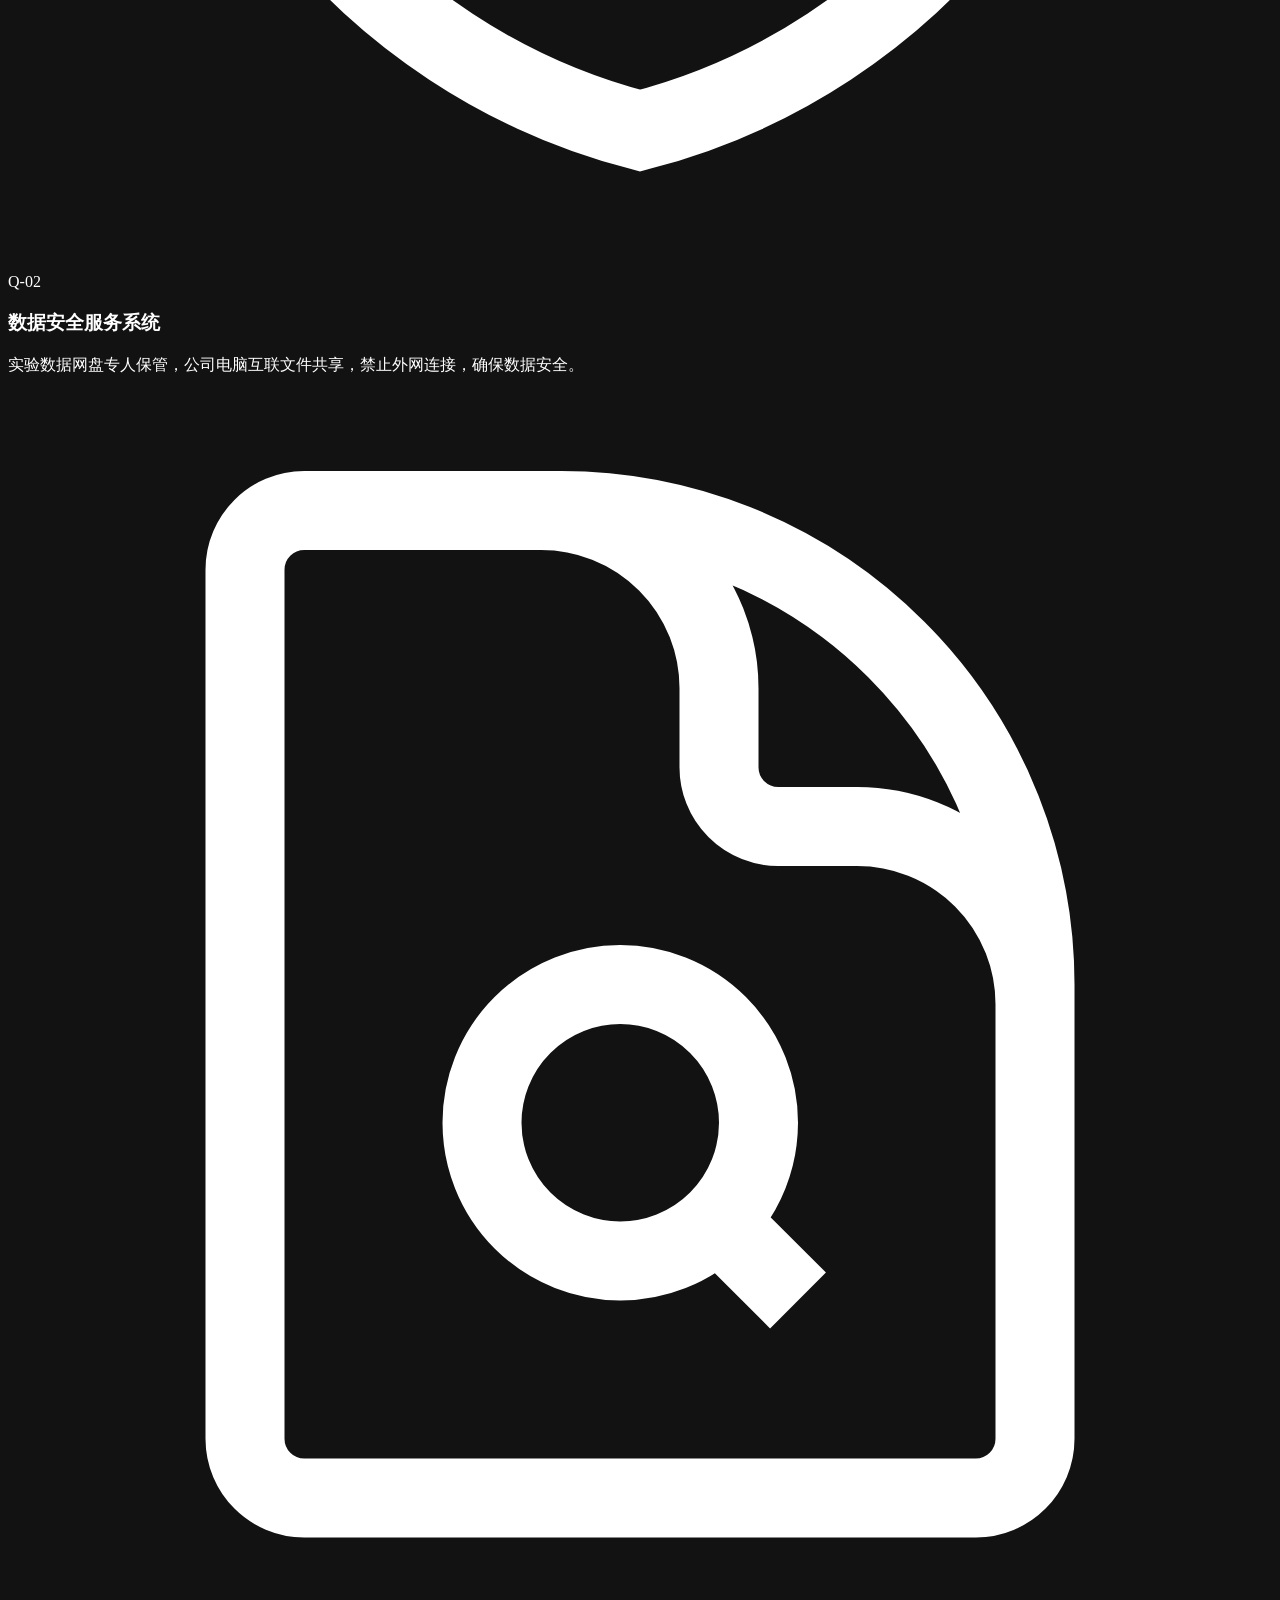
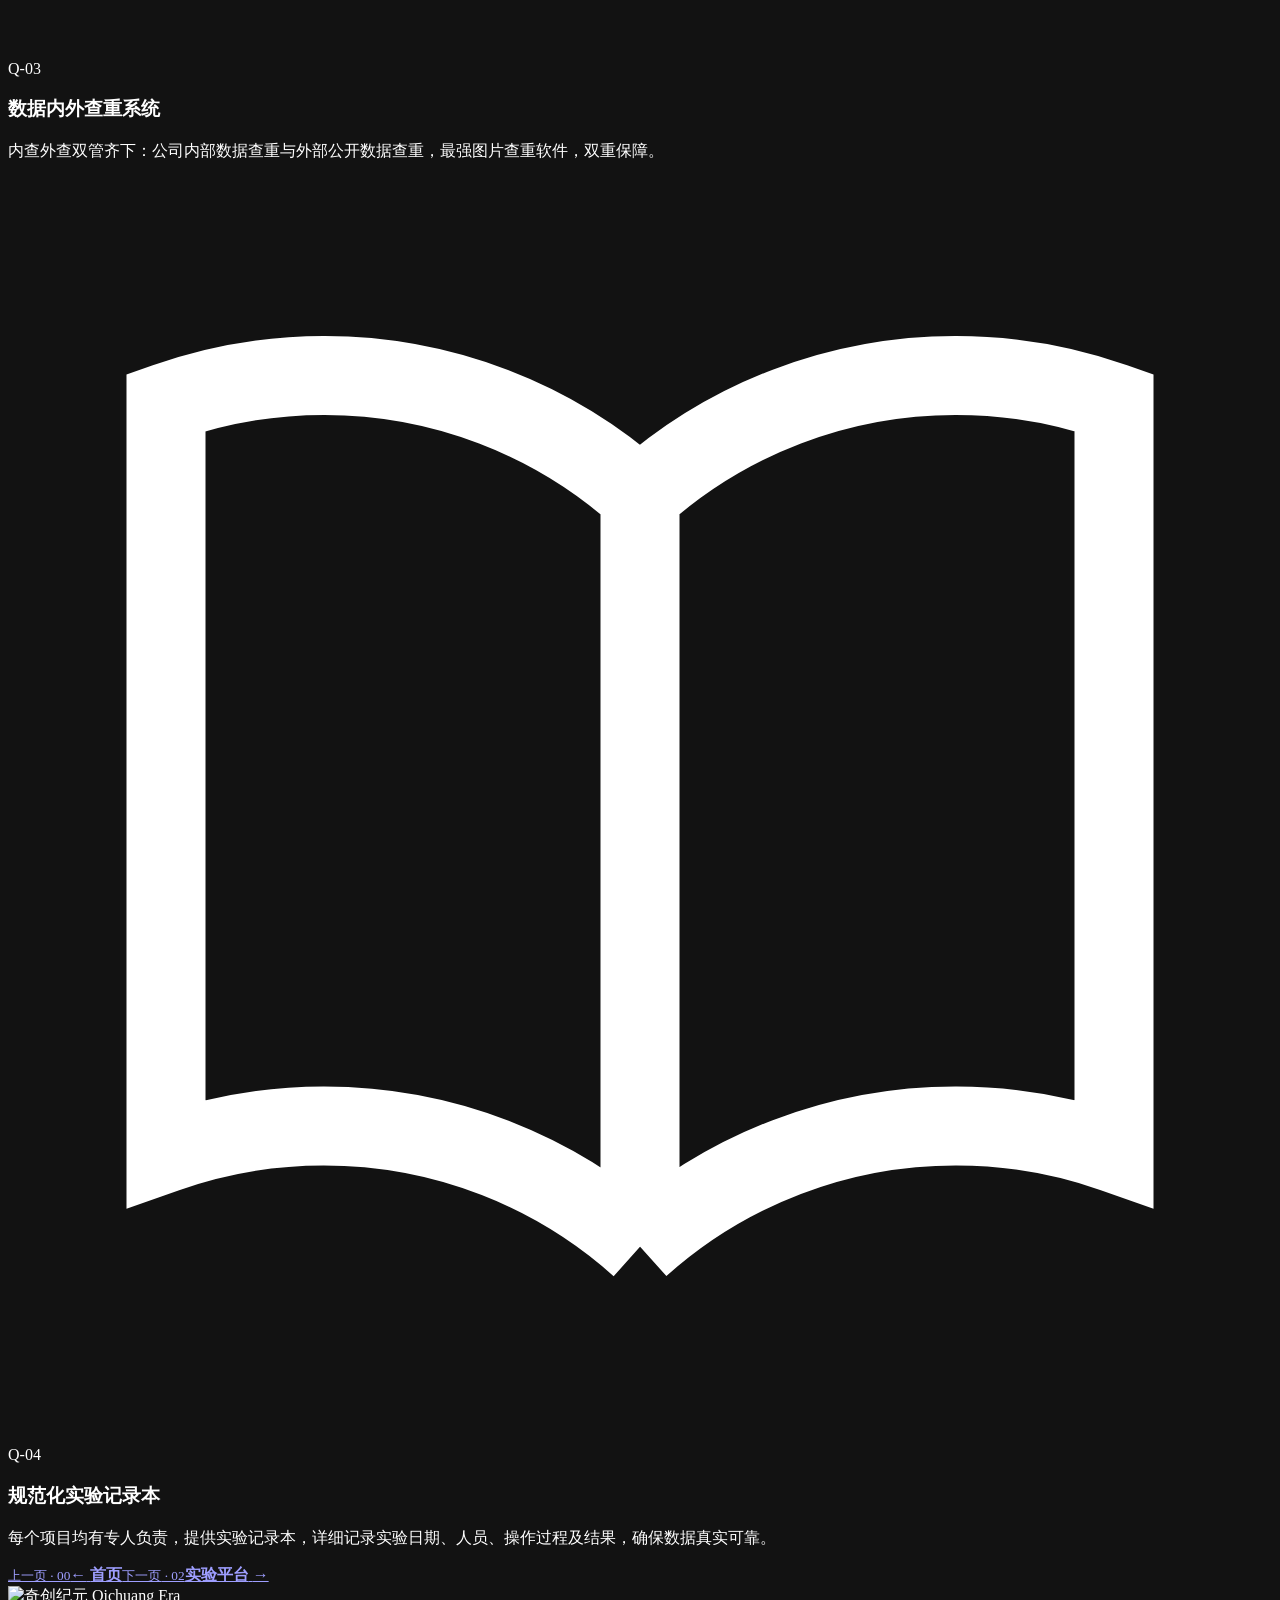
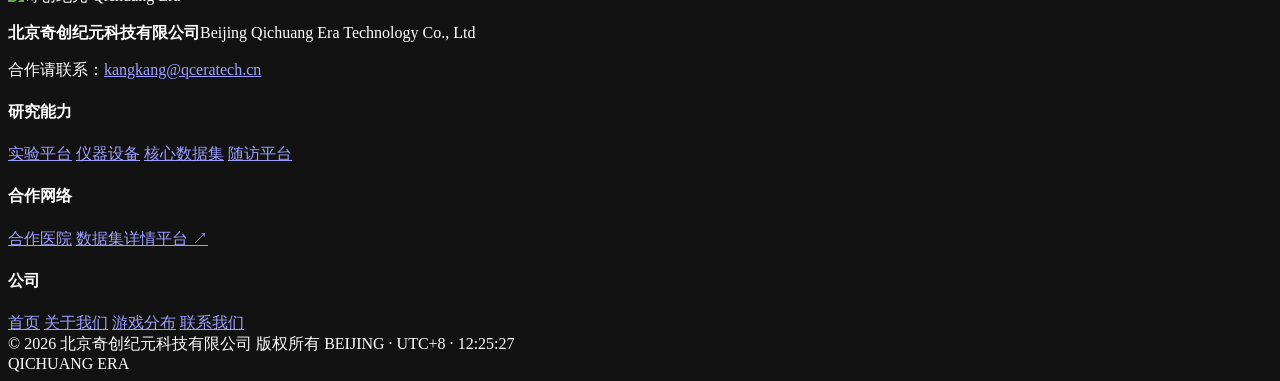
==== commit 26bc1444: "Remove article and journal publication wording At the owner's request the site no longer mentions ar" ====
--- a/about/index.html
+++ b/about/index.html
@@ -55,12 +55,12 @@
   <div class="wrap about-intro">
     <div>
       <span class="eyebrow" data-en="Who we are">Who we are</span>
-      <p class="statement reveal" style="margin-top:26px" data-en-html="One team takes research &lt;span class=&quot;grad&quot;&gt;from project design to publication&lt;/span&gt; &lt;span class=&quot;muted&quot;&gt;— bringing experimental capability, clinical collaboration, data assets and publication output into one integrated service.&lt;/span&gt;">以统一团队推进科研成果落地，<span class="grad">从课题设计到文章发表</span><span class="muted">——将实验能力、临床协作、数据资产与论文产出整合进同一套“一体化”服务。</span></p>
+      <p class="statement reveal" style="margin-top:26px" data-en-html="One team takes research &lt;span class=&quot;grad&quot;&gt;from project design to translation&lt;/span&gt; &lt;span class=&quot;muted&quot;&gt;— bringing experimental capability, clinical collaboration and data assets into one integrated service.&lt;/span&gt;">以统一团队推进科研成果落地，<span class="grad">从课题设计到成果转化</span><span class="muted">——将实验能力、临床协作与数据资产整合进同一套“一体化”服务。</span></p>
     </div>
     <aside>
       <div class="card kv reveal"><span data-en="Service model">服务模型</span><strong>Bench to bedside</strong></div>
       <div class="card kv reveal"><span data-en="Research route">研究路径</span><strong data-en="Data · Experiment · Translation">数据 · 实验 · 转化</strong></div>
-      <div class="card kv reveal"><span data-en="Partner structure">合作结构</span><strong data-en="Universities × Hospitals × Journals">高校 × 医院 × 期刊</strong></div>
+      <div class="card kv reveal"><span data-en="Partner structure">合作结构</span><strong data-en="Universities × Hospitals">高校 × 医院</strong></div>
     </aside>
   </div>
 </section>
@@ -71,17 +71,17 @@
         <h2><span data-en="Three pillars of ">三个支点，</span><em data-en="integrated service">一体化服务</em></h2></div>
       <p class="reveal" data-en="Connected platforms lower hand-off costs, traceability keeps data trustworthy, and a clear exit carries results into practice.">平台协同降低切换成本，合规留痕保障数据可信，转化出口让成果落地。</p>
     </div>
-    <div class="pillars"><div class="card pillar reveal"><span class="n">01</span><span class="ico" aria-hidden="true"><svg viewBox="0 0 48 48" fill="none" stroke="currentColor" stroke-width="1.4"><path d="M24 5 8 11v11c0 10 7 18 16 21 9-3 16-11 16-21V11z"/><path d="m17 24 5 5 9-10"/></svg></span><h3 data-en="Integrity layer">合规与留痕</h3><p data-en="HD monitoring, experiment logs and graded data storage make the whole workflow traceable.">高清监控、实验记录与数据分级存储，确保研究流程可追溯。</p></div><div class="card pillar reveal"><span class="n">02</span><span class="ico" aria-hidden="true"><svg viewBox="0 0 48 48" fill="none" stroke="currentColor" stroke-width="1.4"><circle cx="10" cy="24" r="4"/><circle cx="38" cy="10" r="4"/><circle cx="38" cy="38" r="4"/><circle cx="24" cy="24" r="5"/><path d="M14 24h5M28 21l7-8M28 27l7 8" /></svg></span><h3 data-en="Platform sync">平台协同</h3><p data-en="Bioinformatics, cell, mechanism, animal and materials platforms are connected to cut hand-off costs.">生信、细胞、机制、动物与材料平台串联，减少项目切换成本。</p></div><div class="card pillar reveal"><span class="n">03</span><span class="ico" aria-hidden="true"><svg viewBox="0 0 48 48" fill="none" stroke="currentColor" stroke-width="1.4"><path d="M8 40 40 8M22 8h18v18"/><path d="M8 26v14h14" opacity=".45"/></svg></span><h3 data-en="Translation exit">转化出口</h3><p data-en="From project design to publication, one coordinated team carries research to real output.">从课题设计到文章发表，以统一团队推进科研成果落地。</p></div></div>
+    <div class="pillars"><div class="card pillar reveal"><span class="n">01</span><span class="ico" aria-hidden="true"><svg viewBox="0 0 48 48" fill="none" stroke="currentColor" stroke-width="1.4"><path d="M24 5 8 11v11c0 10 7 18 16 21 9-3 16-11 16-21V11z"/><path d="m17 24 5 5 9-10"/></svg></span><h3 data-en="Integrity layer">合规与留痕</h3><p data-en="HD monitoring, experiment logs and graded data storage make the whole workflow traceable.">高清监控、实验记录与数据分级存储，确保研究流程可追溯。</p></div><div class="card pillar reveal"><span class="n">02</span><span class="ico" aria-hidden="true"><svg viewBox="0 0 48 48" fill="none" stroke="currentColor" stroke-width="1.4"><circle cx="10" cy="24" r="4"/><circle cx="38" cy="10" r="4"/><circle cx="38" cy="38" r="4"/><circle cx="24" cy="24" r="5"/><path d="M14 24h5M28 21l7-8M28 27l7 8" /></svg></span><h3 data-en="Platform sync">平台协同</h3><p data-en="Bioinformatics, cell, mechanism, animal and materials platforms are connected to cut hand-off costs.">生信、细胞、机制、动物与材料平台串联，减少项目切换成本。</p></div><div class="card pillar reveal"><span class="n">03</span><span class="ico" aria-hidden="true"><svg viewBox="0 0 48 48" fill="none" stroke="currentColor" stroke-width="1.4"><path d="M8 40 40 8M22 8h18v18"/><path d="M8 26v14h14" opacity=".45"/></svg></span><h3 data-en="Translation exit">转化出口</h3><p data-en="From project design to translation, one coordinated team carries research to real output.">从课题设计到成果转化，以统一团队推进科研成果落地。</p></div></div>
   </div>
 </section>
 <section class="section">
   <div class="wrap">
     <div class="section-head">
       <div><span class="eyebrow" data-en="Research Route">Research Route</span>
-        <h2><span data-en="From project design ">从课题设计</span><em data-en="to publication">到文章发表</em></h2></div>
-      <p class="reveal" data-en="Bioinformatics, cell, mechanism, animal, materials and manuscript services move together; data security, traceability and publication close the loop.">生信、细胞、机制、动物、材料与文章服务协同推进，数据安全、实验留痕与成果发表形成闭环。</p>
+        <h2><span data-en="From project design ">从课题设计</span><em data-en="to translation">到成果转化</em></h2></div>
+      <p class="reveal" data-en="Bioinformatics, cell, mechanism, animal and materials platforms move together; data security, traceability and translation close the loop.">生信、细胞、机制、动物、材料五大平台协同推进，数据安全、实验留痕与成果转化形成闭环。</p>
     </div>
-    <div class="pipeline"><div class="pipe-step reveal"><span class="pipe-node">01</span><h3 data-en="Project design">课题设计</h3><p data-en="Every project starts at design, with a dedicated owner from day one.">从课题设计开始，每个项目均有专人负责对接与推进。</p></div><div class="pipe-step reveal"><span class="pipe-node">02</span><h3 data-en="Data · Bioinformatics">数据 · 生信</h3><p data-en="UKB, GBD, CHARLS, NHANES and other clinical databases, plus single-cell and spatial multi-omics.">整合 UKB、GBD、CHARLS、NHANES 等国际临床数据库，覆盖单细胞与空间多组学分析。</p></div><div class="pipe-step reveal"><span class="pipe-node">03</span><h3 data-en="Experiments">实验验证</h3><p data-en="Cell, mechanism, animal and materials platforms run the pipeline from molecules to animal models.">细胞、机制、动物与材料平台串联，完成从分子到动物的全链路实验。</p></div><div class="pipe-step reveal"><span class="pipe-node">04</span><h3 data-en="Quality &amp; traceability">质控留痕</h3><p data-en="HD monitoring, standardised lab notebooks and dual duplicate checks keep data authentic and traceable.">高清监控、规范化实验记录与内外双重查重，确保数据真实可追溯。</p></div><div class="pipe-step reveal"><span class="pipe-node">05</span><h3 data-en="Translation">成果转化</h3><p data-en="Publication and translation as the outcome, carrying research into practice.">以文章发表与成果转化为出口，推动科研成果落地。</p></div></div>
+    <div class="pipeline"><div class="pipe-step reveal"><span class="pipe-node">01</span><h3 data-en="Project design">课题设计</h3><p data-en="Every project starts at design, with a dedicated owner from day one.">从课题设计开始，每个项目均有专人负责对接与推进。</p></div><div class="pipe-step reveal"><span class="pipe-node">02</span><h3 data-en="Data · Bioinformatics">数据 · 生信</h3><p data-en="UKB, GBD, CHARLS, NHANES and other clinical databases, plus single-cell and spatial multi-omics.">整合 UKB、GBD、CHARLS、NHANES 等国际临床数据库，覆盖单细胞与空间多组学分析。</p></div><div class="pipe-step reveal"><span class="pipe-node">03</span><h3 data-en="Experiments">实验验证</h3><p data-en="Cell, mechanism, animal and materials platforms run the pipeline from molecules to animal models.">细胞、机制、动物与材料平台串联，完成从分子到动物的全链路实验。</p></div><div class="pipe-step reveal"><span class="pipe-node">04</span><h3 data-en="Quality &amp; traceability">质控留痕</h3><p data-en="HD monitoring, standardised lab notebooks and dual duplicate checks keep data authentic and traceable.">高清监控、规范化实验记录与内外双重查重，确保数据真实可追溯。</p></div><div class="pipe-step reveal"><span class="pipe-node">05</span><h3 data-en="Translation">成果转化</h3><p data-en="Translation as the outcome, carrying research into practice.">以成果转化为出口，推动科研成果落地。</p></div></div>
   </div>
 </section>
 <section class="section">
@@ -91,7 +91,7 @@
         <h2><span data-en="Research integrity ">科研合规与</span><em data-en="and data security">数据安全</em></h2></div>
       <p class="reveal" data-en="From the bench to storage and duplicate checks, every step is recorded, owned and safeguarded.">从实验过程到数据存储与查重，每一个环节都有记录、有专人、有保障。</p>
     </div>
-    <div class="quality"><div class="card q-card reveal"><span class="ico" aria-hidden="true"><svg viewBox="0 0 24 24" fill="none" stroke="currentColor" stroke-width="1.5"><path d="M15.75 10.5l4.72-4.72a.75.75 0 011.28.53v11.38a.75.75 0 01-1.28.53l-4.72-4.72M4.5 18.75h9a2.25 2.25 0 002.25-2.25v-9a2.25 2.25 0 00-2.25-2.25h-9A2.25 2.25 0 002.25 7.5v9a2.25 2.25 0 002.25 2.25z"/></svg></span><div><span class="n">Q-01</span><h3 data-en="HD camera monitoring">高清摄像头全程监控</h3><p data-en="Laboratories are equipped with HD cameras that record the entire experiment and data generation process to prevent data leakage.">实验室配备高清摄像头，全程记录实验及数据产出过程，确保无数据泄露情况发生。</p></div></div><div class="card q-card reveal"><span class="ico" aria-hidden="true"><svg viewBox="0 0 24 24" fill="none" stroke="currentColor" stroke-width="1.5"><path d="M9 12.75L11.25 15 15 9.75m-3-7.036A11.959 11.959 0 013.598 6 11.99 11.99 0 003 9.749c0 5.592 3.824 10.29 9 11.623 5.176-1.332 9-6.03 9-11.622 0-1.31-.21-2.571-.598-3.751h-.152c-3.196 0-6.1-1.248-8.25-3.285z"/></svg></span><div><span class="n">Q-02</span><h3 data-en="Data security system">数据安全服务系统</h3><p data-en="Experimental data is kept on dedicated drives by named custodians. Company computers share files internally only, with no external network connection.">实验数据网盘专人保管，公司电脑互联文件共享，禁止外网连接，确保数据安全。</p></div></div><div class="card q-card reveal"><span class="ico" aria-hidden="true"><svg viewBox="0 0 24 24" fill="none" stroke="currentColor" stroke-width="1.5"><path d="M19.5 14.25v-2.625a3.375 3.375 0 00-3.375-3.375h-1.5A1.125 1.125 0 0113.5 7.125v-1.5a3.375 3.375 0 00-3.375-3.375H8.25m5.231 13.481L15 17.25m-4.5-15H5.625c-.621 0-1.125.504-1.125 1.125v16.5c0 .621.504 1.125 1.125 1.125h12.75c.621 0 1.125-.504 1.125-1.125V11.25a9 9 0 00-9-9zm3.75 11.625a2.625 2.625 0 11-5.25 0 2.625 2.625 0 015.25 0z"/></svg></span><div><span class="n">Q-03</span><h3 data-en="Duplicate-check system">数据内外查重系统</h3><p data-en="Dual internal and external checks: unpublished data is checked within the company and published data against external sources, with advanced image-matching software.">内查外查双管齐下：公司内部未发表数据查重与已发表数据查重，最强图片查重软件，双重保障。</p></div></div><div class="card q-card reveal"><span class="ico" aria-hidden="true"><svg viewBox="0 0 24 24" fill="none" stroke="currentColor" stroke-width="1.5"><path d="M12 6.042A8.967 8.967 0 006 3.75c-1.052 0-2.062.18-3 .512v14.25A8.987 8.987 0 016 18c2.305 0 4.408.867 6 2.292m0-14.25a8.966 8.966 0 016-2.292c1.052 0 2.062.18 3 .512v14.25A8.987 8.987 0 0018 18a8.967 8.967 0 00-6 2.292m0-14.25v14.25"/></svg></span><div><span class="n">Q-04</span><h3 data-en="Standardised lab notebooks">规范化实验记录本</h3><p data-en="Each project has a dedicated owner and a lab notebook recording dates, personnel, procedures and results, keeping data authentic and reliable.">每个项目均有专人负责，提供实验记录本，详细记录实验日期、人员、操作过程及结果，确保数据真实可靠。</p></div></div></div>
+    <div class="quality"><div class="card q-card reveal"><span class="ico" aria-hidden="true"><svg viewBox="0 0 24 24" fill="none" stroke="currentColor" stroke-width="1.5"><path d="M15.75 10.5l4.72-4.72a.75.75 0 011.28.53v11.38a.75.75 0 01-1.28.53l-4.72-4.72M4.5 18.75h9a2.25 2.25 0 002.25-2.25v-9a2.25 2.25 0 00-2.25-2.25h-9A2.25 2.25 0 002.25 7.5v9a2.25 2.25 0 002.25 2.25z"/></svg></span><div><span class="n">Q-01</span><h3 data-en="HD camera monitoring">高清摄像头全程监控</h3><p data-en="Laboratories are equipped with HD cameras that record the entire experiment and data generation process to prevent data leakage.">实验室配备高清摄像头，全程记录实验及数据产出过程，确保无数据泄露情况发生。</p></div></div><div class="card q-card reveal"><span class="ico" aria-hidden="true"><svg viewBox="0 0 24 24" fill="none" stroke="currentColor" stroke-width="1.5"><path d="M9 12.75L11.25 15 15 9.75m-3-7.036A11.959 11.959 0 013.598 6 11.99 11.99 0 003 9.749c0 5.592 3.824 10.29 9 11.623 5.176-1.332 9-6.03 9-11.622 0-1.31-.21-2.571-.598-3.751h-.152c-3.196 0-6.1-1.248-8.25-3.285z"/></svg></span><div><span class="n">Q-02</span><h3 data-en="Data security system">数据安全服务系统</h3><p data-en="Experimental data is kept on dedicated drives by named custodians. Company computers share files internally only, with no external network connection.">实验数据网盘专人保管，公司电脑互联文件共享，禁止外网连接，确保数据安全。</p></div></div><div class="card q-card reveal"><span class="ico" aria-hidden="true"><svg viewBox="0 0 24 24" fill="none" stroke="currentColor" stroke-width="1.5"><path d="M19.5 14.25v-2.625a3.375 3.375 0 00-3.375-3.375h-1.5A1.125 1.125 0 0113.5 7.125v-1.5a3.375 3.375 0 00-3.375-3.375H8.25m5.231 13.481L15 17.25m-4.5-15H5.625c-.621 0-1.125.504-1.125 1.125v16.5c0 .621.504 1.125 1.125 1.125h12.75c.621 0 1.125-.504 1.125-1.125V11.25a9 9 0 00-9-9zm3.75 11.625a2.625 2.625 0 11-5.25 0 2.625 2.625 0 015.25 0z"/></svg></span><div><span class="n">Q-03</span><h3 data-en="Duplicate-check system">数据内外查重系统</h3><p data-en="Dual internal and external checks: data is checked within the company and against external public sources, with advanced image-matching software.">内查外查双管齐下：公司内部数据查重与外部公开数据查重，最强图片查重软件，双重保障。</p></div></div><div class="card q-card reveal"><span class="ico" aria-hidden="true"><svg viewBox="0 0 24 24" fill="none" stroke="currentColor" stroke-width="1.5"><path d="M12 6.042A8.967 8.967 0 006 3.75c-1.052 0-2.062.18-3 .512v14.25A8.987 8.987 0 016 18c2.305 0 4.408.867 6 2.292m0-14.25a8.966 8.966 0 016-2.292c1.052 0 2.062.18 3 .512v14.25A8.987 8.987 0 0018 18a8.967 8.967 0 00-6 2.292m0-14.25v14.25"/></svg></span><div><span class="n">Q-04</span><h3 data-en="Standardised lab notebooks">规范化实验记录本</h3><p data-en="Each project has a dedicated owner and a lab notebook recording dates, personnel, procedures and results, keeping data authentic and reliable.">每个项目均有专人负责，提供实验记录本，详细记录实验日期、人员、操作过程及结果，确保数据真实可靠。</p></div></div></div>
   </div>
 </section>
 <nav class="wrap pager" aria-label="翻页" data-en-aria-label="Pagination"><a class="card prev" href="../"><small><span data-en="Previous">上一页</span> · 00</small><strong><span class="arr">←</span> <span data-en="Home">首页</span></strong></a><a class="card next" href="../platforms/"><small><span data-en="Next">下一页</span> · 02</small><strong><span data-en="Platforms">实验平台</span> <span class="arr">→</span></strong></a></nav>
